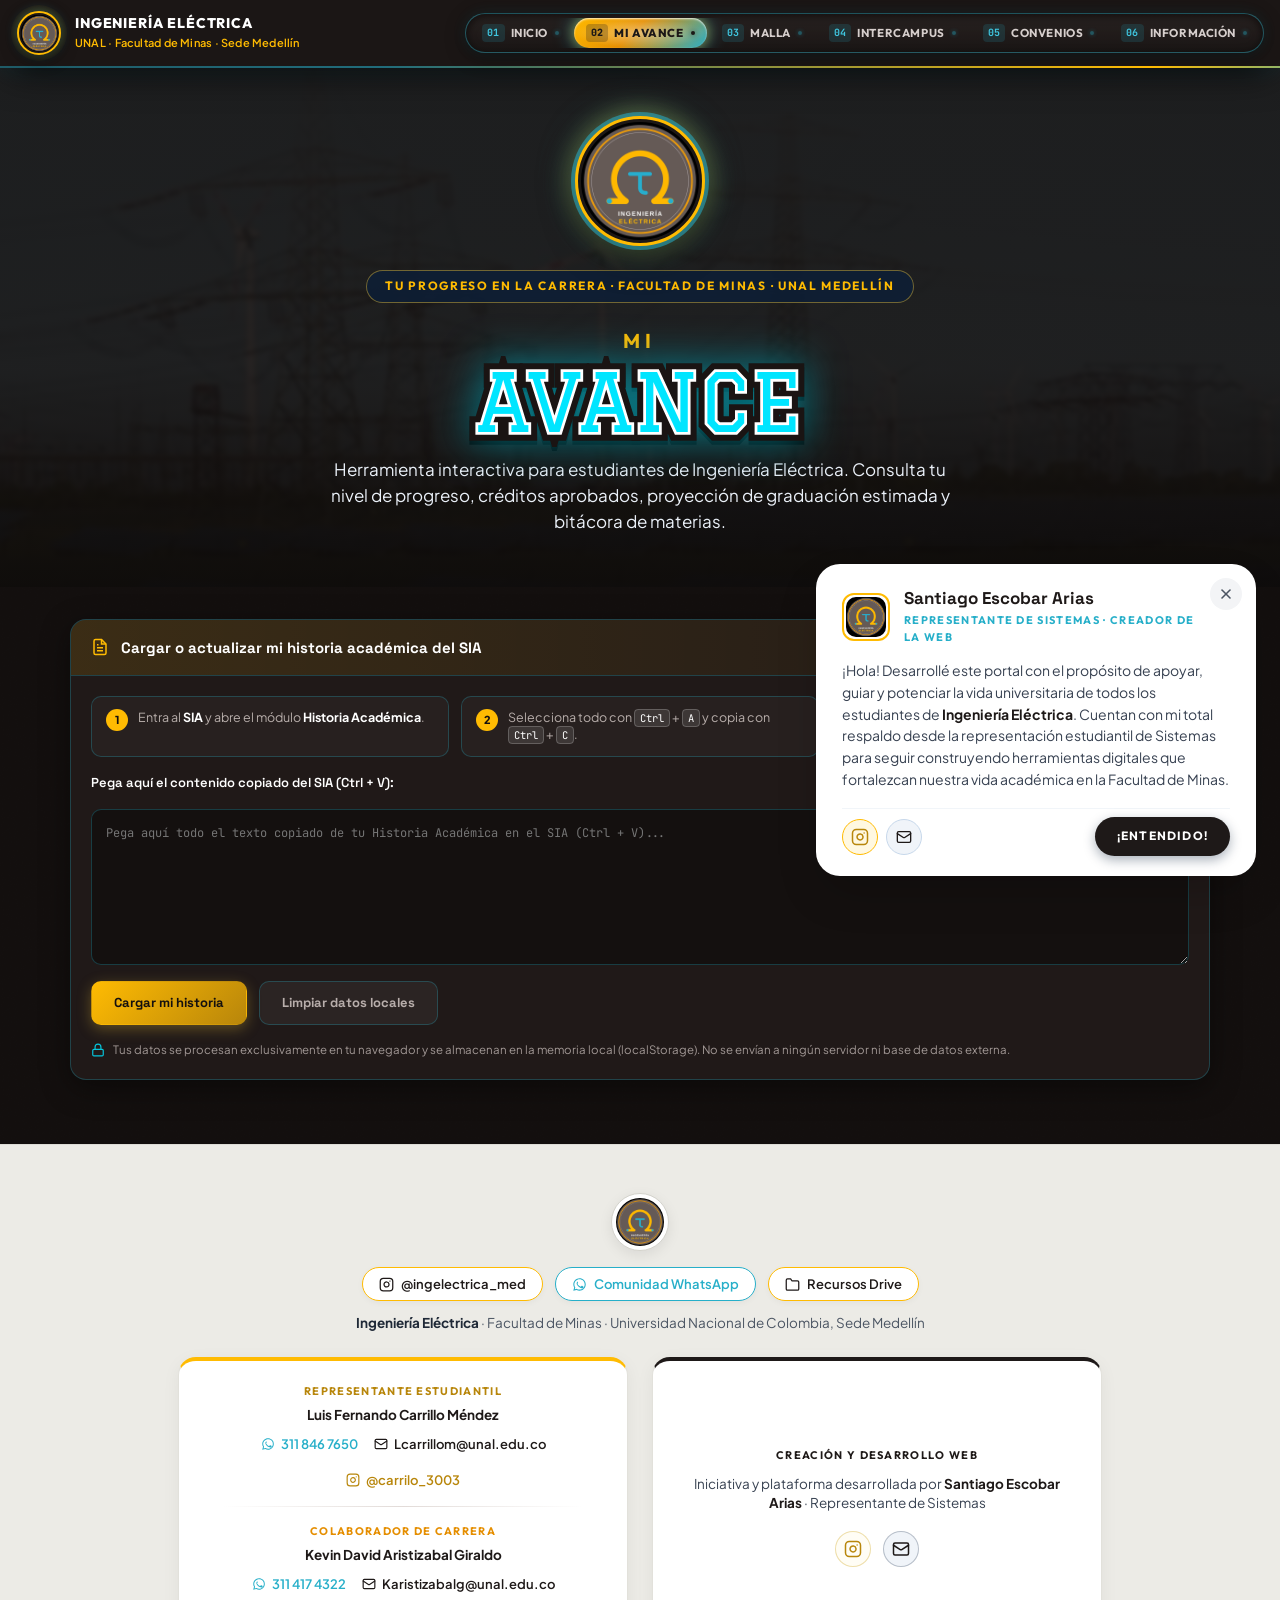
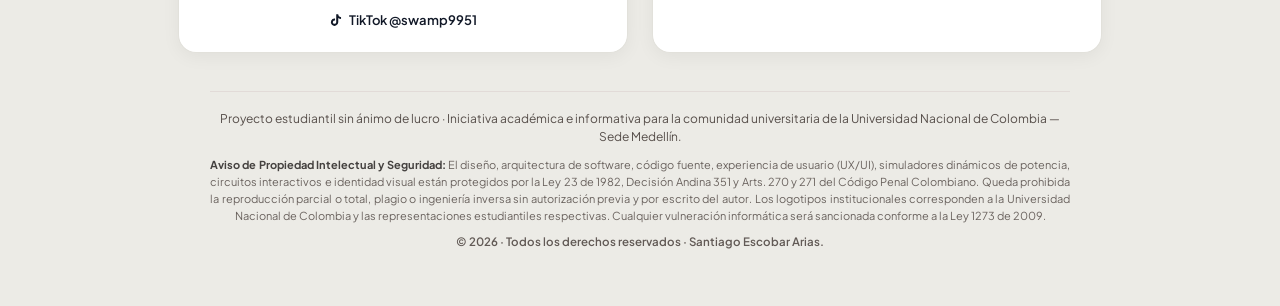
==== avance.html @ e837ea4d "alpha Ingenieria Electrica" ====
<!doctype html>
<!-- ==============================================================================
   PORTAL WEB OFICIAL · INGENIERÍA ELÉCTRICA · FACULTAD DE MINAS · UNAL MEDELLÍN
   Módulo Mi Avance: panel de progreso, proyección de graduación y bitácora académica.
   Plan 3535 · 170 créditos exigidos · Todos los derechos reservados © 2026.
   ============================================================================== -->
<html lang="es">
<head>
  <meta charset="utf-8">
  <meta name="viewport" content="width=device-width, initial-scale=1">
  <title>Mi Avance · Ingeniería Eléctrica UNAL Medellín</title>
  <meta name="description" content="Consulta tu nivel en la carrera de Ingeniería Eléctrica, tu proyección de graduación, créditos aprobados y materias cursadas a partir de tu historia académica del SIA.">
  <link rel="icon" type="image/png" href="img/favicon.png">
  <link rel="preconnect" href="https://fonts.googleapis.com">
  <link rel="preconnect" href="https://fonts.gstatic.com" crossorigin>
  <link rel="stylesheet" href="https://fonts.googleapis.com/css2?family=Graduate&family=Alfa+Slab+One&family=Space+Grotesk:wght@500;600;700&family=Outfit:wght@400;500;600;700;800;900&family=Plus+Jakarta+Sans:ital,wght@0,400;0,500;0,600;0,700;0,800;1,400;1,600&family=JetBrains+Mono:wght@500;700&display=swap">
  <link rel="stylesheet" href="css/base.css">
  <link rel="stylesheet" href="css/avance.css">
</head>
<body data-pagina="avance">

  <div id="barra"></div>

  <!-- PORTADA -->
  <section class="portada portada--corta foto foto--panoramica">
    <div class="contenedor portada__contenido">
      <div class="portada__logo-wrap">
        <img class="portada__logo" src="img/logo-electrica.png" alt="Logo de Ingeniería Eléctrica · Facultad de Minas" width="115" height="115">
      </div>
      <p class="portada__lugar">Tu progreso en la carrera · Facultad de Minas · UNAL Medellín</p>
      <h1 class="portada__titulo">
        <span class="portada__antetitulo">Mi</span>
        <span class="letras-varsity" data-texto="Avance">Avance</span>
      </h1>
      <p class="portada__texto">Herramienta interactiva para estudiantes de Ingeniería Eléctrica. Consulta tu nivel de progreso, créditos aprobados, proyección de graduación estimada y bitácora de materias.</p>
    </div>
  </section>

  <main>
    <section class="seccion avance" aria-label="Mi avance en la carrera">
      <div class="contenedor avance__contenedor">

        <!-- ENTRADA: CARGAR / ACTUALIZAR HISTORIA ACADÉMICA -->
        <details class="entrada" id="entrada" open>
          <summary class="entrada__resumen">
            <span class="entrada__resumen-icono" aria-hidden="true">
              <svg viewBox="0 0 24 24" fill="none" stroke="currentColor" stroke-width="2" width="18" height="18"><path d="M14 2H6a2 2 0 0 0-2 2v16a2 2 0 0 0 2 2h12a2 2 0 0 0 2-2V8z"/><polyline points="14 2 14 8 20 8"/><line x1="16" y1="13" x2="8" y2="13"/><line x1="16" y1="17" x2="8" y2="17"/><polyline points="10 9 9 9 8 9"/></svg>
            </span>
            <span class="entrada__resumen-texto">Cargar o actualizar mi historia académica del SIA</span>
            <span class="entrada__resumen-flecha" aria-hidden="true">▼</span>
          </summary>
          <div class="entrada__cuerpo">
            <ol class="entrada__pasos">
              <li><b>1</b><span>Entra al <strong>SIA</strong> y abre el módulo <strong>Historia Académica</strong>.</span></li>
              <li><b>2</b><span>Selecciona todo con <kbd>Ctrl</kbd> + <kbd>A</kbd> y copia con <kbd>Ctrl</kbd> + <kbd>C</kbd>.</span></li>
              <li><b>3</b><span>Pega aquí abajo y dale <strong>Cargar mi historia</strong>.</span></li>
            </ol>
            <label class="entrada__etiqueta" for="historia-texto">Pega aquí el contenido copiado del SIA (Ctrl + V):</label>
            <textarea id="historia-texto" class="entrada__texto" rows="7" spellcheck="false" placeholder="Pega aquí todo el texto copiado de tu Historia Académica en el SIA (Ctrl + V)..."></textarea>
            <p class="entrada__error" id="entrada-error" role="alert" hidden></p>
            <div class="entrada__acciones">
              <button type="button" class="boton-juego" id="btn-guardar">Cargar mi historia</button>
              <button type="button" class="boton-juego boton-juego--suave" id="btn-borrar">Limpiar datos locales</button>
            </div>
            <p class="entrada__privacidad">
              <svg viewBox="0 0 24 24" fill="none" stroke="currentColor" stroke-width="2" width="14" height="14" aria-hidden="true"><rect width="18" height="11" x="3" y="11" rx="2" ry="2"/><path d="M7 11V7a5 5 0 0 1 10 0v4"/></svg>
              <span>Tus datos se procesan exclusivamente en tu navegador y se almacenan en la memoria local (localStorage). No se envían a ningún servidor ni base de datos externa.</span>
            </p>
          </div>
        </details>

        <!-- PANTALLA DE JUEGO / AVANCE -->
        <div id="avance-juego" hidden></div>

      </div>
    </section>
  </main>

  <div id="pie"></div>

  <!-- SCRIPTS -->
  <script src="js/comun.js"></script>
  <script src="js/avance-lector.js"></script>
  <script src="js/avance.js"></script>
</body>
</html>
---- css/base.css ----
/**
 * PLATAFORMA DIGITAL · INGENIERÍA DE PETRÓLEOS (UNAL MEDELLÍN)
 * Diseño y Estilos por: Santiago Escobar Arias · Representante de Sistemas
 * © 2026 Santiago Escobar Arias. Todos los derechos reservados.
 * Obra protegida por la Ley 23 de 1982 y Decisión 351 (CAN).
 */
/* =========================================================
   INGENIERÍA DE PETRÓLEOS · UNAL MEDELLÍN — ESTILOS COMUNES
   Los usan todas las páginas (módulos).
   1. Variables y base
   2. Fondos con fotos
   3. Barra superior y navegación
   4. Portada
   5. Títulos de sección y mensajes
   6. Pie (Diseño con dos tarjetas oficiales)
   7. Mensaje flotante de bienvenida (Diseño modal oficial)
   ========================================================= */


/* ---------- 1. Variables y base ---------- */

:root {
  /* Paleta Oficial Ingeniería Eléctrica */
  --ambar-electrico: #E58E00;       /* Primario: Ámbar de arco y potencia */
  --volt-amarillo: #FFBB02;         /* Volt / Oro Eléctrico: Acento luminoso de alta energía */
  --cian-electrico: #27AFC9;        /* Azul / Cian de Plasma Voltaico y circuitos */
  --cian-brillante: #40C7E0;        /* Resplandor de descarga */
  --gris-metalico: #B0A6A5;         /* Neutro metálico / Conductor */
  --marron-grafito: #6D5C55;        /* Secundario: Grafito / Transformador / Bobinado */
  --oscuro-profundo: #1E1918;       /* Fondo oscuro de alto contraste */
  --oscuro-panel: #2A2322;          /* Paneles y tarjetas oscuras */
  --verde-minas: #006633;           /* Institucional: Verde oficial Facultad de Minas */
  --papel: #FAF7F6;                 /* Fondo claro moderno */
  --tinta: #1C1817;                 /* Texto principal */
  --tinta-suave: #4A413D;
  --gris: #786C67;
  --linea: #E2DBD8;

  /* Aliases para compatibilidad total con módulos existentes */
  --azul-petroleo: var(--oscuro-profundo);
  --dorado-ambar: var(--volt-amarillo);
  --dorado-suave: #FFF7DF;
  --negro-crudo: var(--oscuro-profundo);
  --gris-arena: var(--papel);
  --azul-acero: var(--cian-electrico);
  --azul-marino: #181413;
  --verde-bosque: #006633;
  --turquesa: var(--cian-electrico);
  --lima-vibrante: var(--volt-amarillo);
  --lima-suave: #FFF7DF;

  --color-primario: var(--ambar-electrico);
  --color-acento: var(--volt-amarillo);
  --color-secundario: var(--cian-electrico);
  --color-institucional: var(--verde-minas);

  --azul: var(--cian-electrico);
  --azul-oscuro: var(--oscuro-profundo);
  --azul-brillante: var(--cian-electrico);

  /* Colores de los componentes de la malla */
  --fundamentacion: #27AFC9;        /* Cian Eléctrico / Ciencias Básicas */
  --disciplinar: #E58E00;           /* Ámbar de Potencia / Profesional Disciplinar */
  --libre: #FFBB02;                 /* Volt Amarillo / Libre Elección */

  /* Tipografías modernas para Ingeniería Eléctrica */
  --letra-titulo: 'Space Grotesk', 'Outfit', -apple-system, BlinkMacSystemFont, "Segoe UI", Roboto, sans-serif;
  --letra-universidad: 'Outfit', 'Plus Jakarta Sans', -apple-system, BlinkMacSystemFont, "Segoe UI", Roboto, sans-serif;
  --letra-texto: 'Plus Jakarta Sans', -apple-system, BlinkMacSystemFont, "Segoe UI", Roboto, sans-serif;
  --letra-codigo: 'JetBrains Mono', monospace;
  --letra-estrecha: 'Plus Jakarta Sans', -apple-system, BlinkMacSystemFont, "Segoe UI", Roboto, sans-serif;
}

*, *::before, *::after { box-sizing: border-box; }
[hidden] { display: none !important; }

html {
  scroll-behavior: smooth;
  overflow-x: hidden;
  max-width: 100vw;
}

body {
  margin: 0;
  font-family: var(--letra-texto);
  line-height: 1.55;
  color: var(--tinta);
  background: url(../img/textura.svg), var(--papel);
  overflow-x: hidden;
  max-width: 100vw;
  width: 100%;
}

h1, h2, h3, h4, p { margin: 0; }
svg { display: block; }
button { font: inherit; color: inherit; cursor: pointer; }
a { color: var(--azul-brillante); }

.contenedor {
  width: min(1180px, 100% - 32px);
  margin-inline: auto;
}

.solo-lectores {
  position: absolute;
  width: 1px; height: 1px;
  overflow: hidden;
  clip-path: inset(50%);
  white-space: nowrap;
}

@keyframes aparecer {
  from { opacity: 0; transform: translateY(8px); }
  to { opacity: 1; transform: none; }
}


/* ---------- 2. Fondos con fotos de la Facultad de Minas / Entorno Energético ---------- */

.foto {
  position: relative;
  isolation: isolate;
  overflow: hidden;
  background-color: var(--azul-petroleo);
}
.foto::before,
.foto::after {
  content: '';
  position: absolute;
  z-index: -1;
}
.foto::before {
  inset: -14px;
  background-size: cover;
  background-position: center;
  filter: blur(2px);
}
.foto::after {
  inset: 0;
  background: linear-gradient(180deg, rgba(28, 24, 23, 0.96) 0%, rgba(20, 16, 15, 0.92) 58%, rgba(14, 11, 10, 0.98) 100%);
}
.foto--entrada::before { background-image: url(../img/campus-entrada.jpg); }
.foto--panoramica::before,
.foto--edificio::before { background-image: url(../img/campus-edificio.jpg); }


/* ---------- 3. Barra superior y navegación ---------- */

.barra {
  position: sticky;
  top: 0;
  z-index: 100;
  background: rgba(28, 24, 23, 0.94);
  backdrop-filter: blur(20px);
  -webkit-backdrop-filter: blur(20px);
  border-bottom: 2px solid rgba(39, 175, 201, 0.45);
  box-shadow: 0 12px 36px -10px rgba(0, 0, 0, 0.85), 0 0 25px rgba(39, 175, 201, 0.15);
  transition: background .2s ease, box-shadow .2s ease;
  overflow-x: clip;
}

/* Línea de busbar conductor / arco voltaico superior */
.barra::after {
  content: '';
  position: absolute;
  bottom: -2px;
  left: 0;
  right: 0;
  height: 2px;
  background: linear-gradient(90deg, 
    transparent 0%, 
    rgba(39, 175, 201, 0.2) 15%, 
    #FFBB02 45%, 
    #27AFC9 55%, 
    rgba(229, 142, 0, 0.3) 85%, 
    transparent 100%);
  background-size: 200% 100%;
  animation: pulsoCorrienteBarra 5s linear infinite;
  pointer-events: none;
}

@keyframes pulsoCorrienteBarra {
  0% { background-position: 100% 0; }
  100% { background-position: -100% 0; }
}

.barra__contenido {
  display: flex;
  align-items: center;
  justify-content: space-between;
  gap: 16px;
  min-height: 66px;
  max-width: 1320px;
  width: min(1320px, 100% - 32px);
  margin: 0 auto;
}

.barra__marca {
  display: flex;
  align-items: center;
  gap: 13px;
  color: #fff;
  text-decoration: none;
  transition: transform .2s ease;
}

.barra__marca:hover {
  transform: translateY(-1px);
}

.barra__escudo {
  width: 46px;
  height: 46px;
  flex: none;
  display: flex;
  align-items: center;
  justify-content: center;
  position: relative;
}

.barra__escudo-halo {
  position: absolute;
  inset: -5px;
  border-radius: 50%;
  background: radial-gradient(circle, rgba(39, 175, 201, 0.6) 0%, rgba(255, 187, 2, 0.3) 50%, transparent 75%);
  opacity: 0.65;
  animation: haloInduccion 3s ease-in-out infinite alternate;
  pointer-events: none;
}

@keyframes haloInduccion {
  0% { transform: scale(0.92) rotate(0deg); opacity: 0.4; }
  100% { transform: scale(1.15) rotate(180deg); opacity: 0.85; filter: drop-shadow(0 0 8px rgba(39, 175, 201, 0.8)); }
}

.barra__escudo-img {
  width: 44px;
  height: 44px;
  border-radius: 50%;
  object-fit: cover;
  padding: 1.5px;
  border: 2px solid var(--volt-amarillo);
  background: #1C1817;
  display: block;
  box-shadow: 0 4px 16px rgba(0, 0, 0, 0.6), 0 0 12px rgba(39, 175, 201, 0.4);
  position: relative;
  z-index: 1;
}

.barra__texto {
  display: flex;
  flex-direction: column;
}

.barra__carrera-nombre {
  font-family: var(--letra-universidad);
  font-size: 14px;
  font-weight: 800;
  line-height: 1.15;
  letter-spacing: .06em;
  text-transform: uppercase;
  color: #ffffff;
}

.barra__carrera-facultad {
  font-family: var(--letra-texto);
  font-size: 11px;
  letter-spacing: .02em;
  color: var(--volt-amarillo);
  font-weight: 600;
  margin-top: 2px;
}

/* =========================================================
   RIEL DE NAVEGACIÓN: CIRCUITO CON ARCO DE PLASMA (INNOVADOR)
   ========================================================= */

.nav-circuito,
.nav-manifold {
  position: relative;
  display: inline-flex;
  align-items: center;
  background: linear-gradient(180deg, rgba(42, 35, 34, 0.88) 0%, rgba(26, 22, 21, 0.95) 100%);
  border: 1.5px solid rgba(39, 175, 201, 0.4);
  border-radius: 999px;
  padding: 4px;
  box-shadow: inset 0 2px 8px rgba(0, 0, 0, 0.6), 0 4px 20px rgba(0, 0, 0, 0.4), 0 0 14px rgba(39, 175, 201, 0.12);
  isolation: isolate;
}

/* Pista interna conductora con trazos PCB */
.nav-circuito__pista,
.nav-manifold__tuberia {
  position: absolute;
  inset: 4px;
  border-radius: 999px;
  pointer-events: none;
  overflow: hidden;
  z-index: 1;
}

/* Lienzo dinámico de rayo de plasma viajero entre pestañas */
.nav-circuito__rayo-canvas {
  position: absolute;
  inset: 0;
  width: 100%;
  height: 100%;
  border-radius: 999px;
  pointer-events: none;
  z-index: 4;
}

/* Slider de Arco Voltaico / Descarga de Plasma */
.nav-circuito__slider,
.nav-manifold__crudo-slider {
  position: absolute;
  top: 0;
  bottom: 0;
  left: 0;
  width: 0;
  border-radius: 999px;
  background: linear-gradient(135deg, #FFBB02 0%, #E58E00 45%, #27AFC9 100%);
  box-shadow: 0 0 20px rgba(39, 175, 201, 0.75), 0 0 12px rgba(255, 187, 2, 0.6), inset 0 1px 2px rgba(255, 255, 255, 0.8);
  pointer-events: none;
  transform-origin: center;
  will-change: left, width, transform;
}

/* Efecto de arco voltaico de alta descarga al viajar entre nodos */
.nav-circuito__slider.is-descargando,
.nav-manifold__crudo-slider.is-fluyendo {
  background: linear-gradient(90deg, 
    #27AFC9 0%, 
    #40C7E0 25%, 
    #FFFFFF 50%, 
    #FFBB02 75%, 
    #E58E00 100%);
  background-size: 200% 100%;
  animation: descargaElectrica .35s linear infinite;
  box-shadow: 0 0 28px rgba(39, 175, 201, 0.95), 0 0 18px rgba(255, 187, 2, 0.9), inset 0 0 8px rgba(255, 255, 255, 1);
}

@keyframes descargaElectrica {
  0% { background-position: 100% 0; }
  100% { background-position: -100% 0; }
}

.circuito-slider__arco,
.crudo-slider__onda {
  position: absolute;
  inset: 0;
  border-radius: 999px;
  background: radial-gradient(ellipse at 50% 50%, rgba(255, 255, 255, 0.5) 0%, transparent 70%);
  opacity: 0.8;
}

.circuito-slider__spark,
.crudo-slider__gota {
  position: absolute;
  right: -3px;
  top: 50%;
  transform: translateY(-50%);
  width: 7px;
  height: 7px;
  border-radius: 50%;
  background: #FFFFFF;
  box-shadow: 0 0 10px #40C7E0, 0 0 16px #FFBB02;
  opacity: 0;
  transition: opacity .2s;
}

.nav-circuito__slider.is-descargando .circuito-slider__spark,
.nav-manifold__crudo-slider.is-fluyendo .crudo-slider__gota {
  opacity: 1;
}

/* Nodos terminales del circuito */
.nav-circuito__nodos,
.nav-manifold__estaciones {
  position: relative;
  z-index: 2;
  display: flex;
  align-items: center;
  gap: 3px;
}

.nav-nodo,
.nav-estacion {
  position: relative;
  display: inline-flex;
  align-items: center;
  gap: 6px;
  padding: 6px 12px;
  border-radius: 999px;
  text-decoration: none;
  font-family: var(--letra-universidad);
  font-size: 11.5px;
  font-weight: 700;
  letter-spacing: .05em;
  text-transform: uppercase;
  color: #D6CECC;
  background: transparent;
  border: none;
  white-space: nowrap;
  cursor: pointer;
  transition: color .2s ease, text-shadow .2s ease;
  user-select: none;
}

.nav-nodo__tag,
.nav-estacion__cod {
  font-family: var(--letra-codigo);
  font-size: 10px;
  font-weight: 700;
  color: var(--cian-brillante);
  background: rgba(39, 175, 201, 0.16);
  padding: 1px 5px;
  border-radius: 4px;
  letter-spacing: .02em;
  transition: all .2s ease;
}

.nav-nodo__pin {
  width: 4px;
  height: 4px;
  border-radius: 50%;
  background: rgba(39, 175, 201, 0.4);
  box-shadow: 0 0 4px rgba(39, 175, 201, 0.4);
  margin-left: 1px;
  transition: all .2s ease;
}

.nav-nodo:hover,
.nav-estacion:hover {
  color: #FFFFFF;
  text-shadow: 0 0 10px rgba(39, 175, 201, 0.5);
}

.nav-nodo:hover .nav-nodo__tag,
.nav-estacion:hover .nav-estacion__cod {
  background: rgba(255, 187, 2, 0.25);
  color: var(--volt-amarillo);
}

.nav-nodo:hover .nav-nodo__pin {
  background: var(--volt-amarillo);
  box-shadow: 0 0 8px var(--volt-amarillo);
  transform: scale(1.3);
}

/* Nodo activo: iluminado por el plasma */
.nav-nodo.is-activa,
.nav-estacion.is-activa {
  color: #1C1817 !important;
  font-weight: 800;
  text-shadow: none;
}

.nav-nodo.is-activa .nav-nodo__tag,
.nav-estacion.is-activa .nav-estacion__cod {
  color: #1C1817 !important;
  background: rgba(28, 24, 23, 0.25);
  font-weight: 800;
}

.nav-nodo.is-activa .nav-nodo__pin {
  background: #1C1817;
  box-shadow: 0 0 6px #1C1817;
}

.nav-nodo:focus-visible,
.nav-estacion:focus-visible {
  outline: 2px solid var(--volt-amarillo);
  outline-offset: 2px;
}

/* Botón menú móvil (disyuntor) */
.barra__boton-menu {
  display: none;
  align-items: center;
  gap: 8px;
  padding: 8px 14px;
  border-radius: 999px;
  border: 1.5px solid rgba(39, 175, 201, 0.5);
  background: rgba(255, 255, 255, 0.08);
  color: #fff;
  font-family: var(--letra-universidad);
  font-size: 12px;
  letter-spacing: .1em;
  text-transform: uppercase;
  font-weight: 600;
  transition: background .15s, border-color .15s, color .15s, transform .1s;
}
.barra__boton-menu:hover {
  background: rgba(255, 255, 255, 0.2);
  border-color: #fff;
}
.barra__boton-menu:active {
  transform: scale(0.97);
}
.barra__boton-menu:focus-visible {
  outline: 3px solid var(--dorado-ambar);
  outline-offset: 2px;
}
.barra__icono {
  width: 18px;
  height: 18px;
  display: flex;
  align-items: center;
  justify-content: center;
}
.barra__icono svg {
  width: 18px;
  height: 18px;
}
.barra__icono--cerrar {
  display: none;
}

/* Estado abierto en la barra */
.barra.is-menu-abierto .barra__boton-menu {
  background: #fff;
  color: var(--azul-petroleo);
  border-color: var(--dorado-ambar);
}
.barra.is-menu-abierto .barra__icono--abrir {
  display: none;
}
.barra.is-menu-abierto .barra__icono--cerrar {
  display: flex;
}


/* ---------- 4. Portada ---------- */

.portada__contenido {
  display: flex;
  flex-direction: column;
  align-items: center;
  text-align: center;
  padding: 72px 0 80px;
}
.portada--corta .portada__contenido { padding: 48px 0 52px; }

.portada__lugar {
  display: inline-flex;
  align-items: center;
  gap: 8px;
  padding: 6px 18px;
  border-radius: 999px;
  background: rgba(11, 31, 58, 0.75);
  border: 1.5px solid rgba(212, 175, 55, 0.5);
  color: var(--dorado-ambar);
  font-family: var(--letra-universidad);
  font-size: 12px;
  font-weight: 700;
  letter-spacing: .14em;
  text-transform: uppercase;
  margin-bottom: 16px;
  backdrop-filter: blur(8px);
}
.portada__titulo { margin-top: 6px; }
.portada__antetitulo {
  display: block;
  font-family: var(--letra-universidad);
  font-size: clamp(14px, 2.2vw, 20px);
  letter-spacing: .25em;
  text-transform: uppercase;
  color: var(--dorado-ambar);
  font-weight: 700;
  margin-bottom: 6px;
}

/* Tipografía de portada estilo universitario (Varsity Collegiate 3D) */
.letras-varsity {
  position: relative;
  display: inline-block;
  isolation: isolate;
  font-family: 'Graduate', Georgia, serif;
  font-weight: 400;
  font-size: clamp(38px, 9vw, 98px);
  line-height: 1;
  letter-spacing: .02em;
  text-transform: uppercase;
  color: var(--cian-electrico);
  -webkit-text-stroke: .07em #ffffff;
  paint-order: stroke fill;
}
.portada--corta .letras-varsity { font-size: clamp(32px, 7vw, 80px); }
.letras-varsity--sub {
  display: block;
  margin-top: 8px;
  font-size: clamp(34px, 8.5vw, 92px);
  letter-spacing: .02em;
  color: var(--volt-amarillo);
  -webkit-text-stroke: .07em #ffffff;
}
.letras-varsity::before {
  content: attr(data-texto);
  position: absolute;
  inset: 0;
  z-index: -1;
  -webkit-text-stroke: .22em #1A1413;
  paint-order: stroke fill;
  filter: drop-shadow(0 0 20px rgba(0, 229, 255, 0.5)) drop-shadow(0 .06em 0 rgba(0, 0, 0, .8));
}

.portada__logo-wrap {
  position: relative;
  display: inline-flex;
  align-items: center;
  justify-content: center;
  margin-bottom: 24px;
}
.portada__logo-wrap::before {
  content: '';
  position: absolute;
  inset: -12px;
  border-radius: 50%;
  background: radial-gradient(circle, rgba(39, 175, 201, 0.75) 0%, rgba(255, 187, 2, 0.4) 50%, transparent 75%);
  animation: haloEnergiaLogo 3s ease-in-out infinite alternate;
  filter: blur(10px);
  pointer-events: none;
  z-index: 0;
}
.portada__logo {
  position: relative;
  z-index: 1;
  width: 130px;
  height: 130px;
  border-radius: 50% !important;
  object-fit: cover;
  padding: 3px;
  border: 3.5px solid var(--volt-amarillo);
  background: #1C1817;
  box-shadow: 0 0 0 4px rgba(39, 175, 201, 0.55), 0 12px 32px rgba(0, 0, 0, 0.5), 0 0 35px rgba(39, 175, 201, 0.5);
  display: block;
  margin: 0 auto;
  transition: transform .25s ease, box-shadow .25s ease;
}
.portada__logo:hover {
  transform: scale(1.06);
  box-shadow: 0 0 0 5px var(--volt-amarillo), 0 16px 40px rgba(0, 0, 0, 0.65), 0 0 45px rgba(255, 187, 2, 0.85);
}
@keyframes haloEnergiaLogo {
  0% { transform: scale(0.92); opacity: 0.55; filter: blur(8px); }
  100% { transform: scale(1.18); opacity: 1; filter: blur(14px); }
}

.portada__subtitulo {
  margin-top: 14px;
  font-family: var(--letra-titulo);
  font-size: clamp(24px, 4.2vw, 44px);
  letter-spacing: .02em;
  text-transform: uppercase;
  font-weight: 700;
  color: #fff;
}
.portada__texto {
  max-width: 620px;
  margin-top: 14px;
  font-size: 17px;
  color: #eaf0f8;
}

.portada__cifras {
  display: flex;
  flex-wrap: wrap;
  justify-content: center;
  margin: 36px 0 0;
  padding: 4px;
  list-style: none;
  border: 1.5px solid rgba(255, 187, 2, 0.4);
  border-radius: 20px;
  background: rgba(30, 24, 23, 0.9);
  backdrop-filter: blur(12px);
  box-shadow: 0 14px 34px -10px rgba(0,0,0,0.65), 0 0 20px rgba(39, 175, 201, 0.12);
}
.portada__cifras li {
  display: flex;
  flex-direction: column;
  align-items: center;
  justify-content: center;
  min-width: 130px;
  padding: 12px 24px;
  font-family: var(--letra-titulo);
  font-weight: 700;
  font-size: 26px;
  line-height: 1.1;
  letter-spacing: .02em;
  text-transform: uppercase;
  color: var(--dorado-ambar);
}
.portada__cifras li + li { border-left: 1px solid rgba(255, 255, 255, .25); }
.portada__cifras small {
  margin-top: 3px;
  font-family: var(--letra-texto);
  font-weight: 600;
  font-size: 12px;
  letter-spacing: .02em;
  text-transform: none;
  color: #FBF4D8;
}

.portada__boton {
  display: inline-flex;
  align-items: center;
  gap: 12px;
  height: 54px;
  margin-top: 28px;
  padding: 0 28px;
  border-radius: 999px;
  background: var(--dorado-ambar);
  color: var(--negro-crudo);
  font-family: var(--letra-universidad);
  font-weight: 700;
  font-size: 14.5px;
  letter-spacing: .08em;
  text-transform: uppercase;
  text-decoration: none;
  box-shadow: 0 8px 24px -4px rgba(212, 175, 55, .5), 0 0 0 3px rgba(11, 31, 58, 0.4);
  transition: transform .15s, background .15s, box-shadow .15s;
}
.portada__boton:hover {
  transform: translateY(-2px);
  background: #f7e8a4;
  box-shadow: 0 12px 28px -4px rgba(212, 175, 55, .65), 0 0 0 3px var(--dorado-ambar);
}
.portada__boton svg { width: 18px; height: 18px; color: var(--negro-crudo); }

.portada__acciones {
  display: flex;
  flex-wrap: wrap;
  align-items: center;
  justify-content: center;
  gap: 16px;
  margin-top: 28px;
}
.portada__acciones .portada__boton {
  margin-top: 0;
}
.portada__boton--secundario {
  background: rgba(11, 31, 58, .85);
  color: #fff;
  border: 1.5px solid rgba(212, 175, 55, .5);
  box-shadow: 0 10px 24px -10px rgba(0, 0, 0, .5);
}
.portada__boton--secundario:hover {
  background: var(--azul-petroleo);
  border-color: var(--dorado-ambar);
  color: #fff;
  box-shadow: 0 12px 26px -8px rgba(212, 175, 55, .4);
}
.portada__boton--secundario svg {
  color: var(--dorado-ambar);
}


/* ---------- 5. Títulos de sección y mensajes ---------- */

.seccion { padding: 72px 0; }

.seccion-titulo {
  max-width: 680px;
  margin: 0 auto 40px;
  text-align: center;
}
.seccion-titulo__antetitulo {
  font-family: var(--letra-universidad);
  font-size: 12.5px;
  font-weight: 700;
  letter-spacing: .2em;
  text-transform: uppercase;
  color: var(--dorado-ambar);
}
.seccion-titulo h2 {
  margin-top: 6px;
  font-family: var(--letra-titulo);
  font-weight: 700;
  font-size: clamp(30px, 4.5vw, 44px);
  line-height: 1.15;
  color: var(--azul-petroleo);
  -webkit-text-stroke: 0;
  filter: none;
}
.seccion-titulo__intro { margin-top: 12px; font-size: 16.5px; color: var(--tinta-suave); }

.aviso {
  max-width: 560px;
  margin: 40px auto;
  padding: 22px 24px;
  border: 2px dashed var(--dorado-ambar);
  border-radius: 18px;
  background: #fff;
  text-align: center;
  color: var(--tinta-suave);
}
.aviso strong { color: var(--azul-petroleo); }
.aviso code {
  padding: 2px 6px;
  border-radius: 6px;
  background: #eef3f9;
  font-size: 14px;
}

.cargando {
  padding: 48px 0;
  text-align: center;
  font-family: var(--letra-universidad);
  letter-spacing: .2em;
  text-transform: uppercase;
  font-size: 13px;
  color: var(--gris);
}


/* ---------- 6. Pie de Página (Idéntico al diseño con 2 tarjetas) ---------- */

.pie {
  background: #ecebe6;
  border-top: 1px solid #dddcd6;
  padding: 48px 16px 56px;
  display: flex;
  flex-direction: column;
  align-items: center;
  gap: 24px;
}

.pie__marca-central {
  display: flex;
  flex-direction: column;
  align-items: center;
  text-align: center;
  gap: 12px;
  max-width: 680px;
  margin: 0 auto;
}

.pie__escudo {
  width: 58px;
  height: 58px;
  display: flex;
  align-items: center;
  justify-content: center;
  margin-bottom: 2px;
}

.pie__escudo-img {
  width: 58px;
  height: 58px;
  border-radius: 50%;
  object-fit: contain;
  background: #ffffff;
  padding: 4px;
  border: 1px solid #d4d3cc;
  box-shadow: 0 4px 14px rgba(0, 0, 0, 0.08);
  display: block;
}

.pie__pildoras-carrera {
  display: inline-flex;
  align-items: center;
  justify-content: center;
  gap: 12px;
  flex-wrap: wrap;
  margin-top: 2px;
}

.pie__pildora {
  display: inline-flex;
  align-items: center;
  gap: 7px;
  padding: 6px 16px;
  border-radius: 999px;
  background: #ffffff;
  border: 1px solid #dfded8;
  font-size: 13px;
  font-weight: 600;
  text-decoration: none;
  box-shadow: 0 2px 6px rgba(0, 0, 0, 0.04);
  transition: transform .15s, border-color .15s, box-shadow .15s;
}

.pie__pildora:hover {
  transform: translateY(-1px);
  box-shadow: 0 4px 12px rgba(0, 0, 0, 0.08);
}

.pie__pildora--ig {
  color: var(--azul-petroleo);
  border-color: var(--dorado-ambar);
}
.pie__pildora--ig:hover {
  background: rgba(212, 175, 55, 0.1);
  border-color: var(--azul-petroleo);
}

.pie__pildora--wpp {
  color: var(--verde-minas);
  border-color: var(--verde-minas);
}
.pie__pildora--wpp:hover {
  background: rgba(0, 102, 51, 0.08);
  border-color: var(--verde-minas);
}

.pie__pildora--drive {
  color: var(--azul-petroleo);
  border-color: var(--dorado-ambar);
}
.pie__pildora--drive:hover {
  background: rgba(212, 175, 55, 0.12);
  border-color: var(--azul-petroleo);
}

.pie__titulo-carrera {
  font-size: 13.5px;
  color: #4b5563;
  line-height: 1.5;
  margin: 0;
}

.pie__titulo-carrera strong {
  color: #1f2937;
  font-weight: 700;
}

/* Rejilla de dos tarjetas */
.pie__tarjetas-grid {
  display: grid;
  grid-template-columns: repeat(2, minmax(320px, 450px));
  justify-content: center;
  gap: 24px;
  width: min(940px, 100%);
  margin: 0 auto;
}

.pie__tarjeta {
  background: #ffffff;
  border-radius: 18px;
  padding: 22px 24px;
  box-shadow: 0 4px 18px rgba(0, 0, 0, 0.05);
  border: 1px solid #e2e1db;
  text-align: center;
  display: flex;
  flex-direction: column;
  align-items: center;
  justify-content: center;
  gap: 10px;
  position: relative;
  overflow: hidden;
}

.pie__tarjeta--representacion {
  border-top: 4px solid var(--dorado-ambar);
}

.pie__tarjeta--desarrollo {
  border-top: 4px solid var(--azul-petroleo);
}

.pie__tarjeta-sub {
  font-family: var(--letra-universidad);
  font-size: 11px;
  font-weight: 700;
  letter-spacing: .12em;
  text-transform: uppercase;
}

.pie__tarjeta--representacion .pie__tarjeta-sub {
  color: #B8860B;
}

.pie__tarjeta--desarrollo .pie__tarjeta-sub {
  color: var(--azul-petroleo);
}

.pie__tarjeta-nombre {
  font-size: 13.5px;
  line-height: 1.45;
  color: #374151;
  margin: 0;
}

.pie__tarjeta-nombre strong {
  color: var(--azul-petroleo);
  font-weight: 700;
}

.pie__tarjeta-enlaces {
  display: flex;
  align-items: center;
  justify-content: center;
  gap: 16px;
  flex-wrap: wrap;
  margin-top: 4px;
}

.pie__tarjeta-enlaces--segunda {
  margin-top: 0;
}

.pie__enlace-contacto {
  display: inline-flex;
  align-items: center;
  gap: 6px;
  font-size: 13px;
  text-decoration: none;
  font-weight: 600;
  transition: color .15s, transform .15s;
}

.pie__enlace-contacto:hover {
  transform: translateY(-1px);
}

.pie__enlace-contacto--wpp {
  color: var(--verde-minas);
}
.pie__enlace-contacto--wpp:hover {
  color: #0b8043;
}

.pie__enlace-contacto--correo {
  color: var(--azul-petroleo);
}
.pie__enlace-contacto--correo:hover {
  color: var(--dorado-ambar);
}

.pie__enlace-contacto--ig {
  color: #B8860B;
}
.pie__enlace-contacto--ig:hover {
  color: var(--azul-petroleo);
}

.pie__enlace-contacto--tiktok {
  color: #111827;
}
.pie__enlace-contacto--tiktok:hover {
  color: #EE1D52;
}

.pie__bloque-persona {
  display: flex;
  flex-direction: column;
  align-items: center;
  gap: 5px;
  width: 100%;
}

.pie__tarjeta-sub--colaborador {
  color: var(--ambar-electrico, #E58E00) !important;
}

.pie__tarjeta-divisor {
  width: 90%;
  height: 1px;
  background: linear-gradient(90deg, transparent, #E2DBD8, transparent);
  margin: 6px 0;
}

.pie__tarjeta-enlaces--iconos {
  gap: 12px;
  margin-top: 8px;
}

.pie__enlace-contacto--icono {
  width: 36px;
  height: 36px;
  border-radius: 50%;
  display: inline-flex;
  align-items: center;
  justify-content: center;
  background: #f8fafc;
  border: 1.5px solid #e2e8f0;
  transition: all .2s ease;
  padding: 0;
}

.pie__enlace-contacto--icono.pie__enlace-contacto--ig {
  color: #B8860B;
  border-color: rgba(212, 175, 55, 0.4);
  background: #fffdf5;
}

.pie__enlace-contacto--icono.pie__enlace-contacto--ig:hover {
  background: #B8860B;
  color: #ffffff;
  border-color: #B8860B;
  transform: translateY(-2px);
  box-shadow: 0 4px 12px rgba(184, 134, 11, 0.3);
}

.pie__enlace-contacto--icono.pie__enlace-contacto--correo {
  color: var(--azul-petroleo);
  border-color: rgba(11, 31, 58, 0.25);
  background: #f0f4f9;
}

.pie__enlace-contacto--icono.pie__enlace-contacto--correo:hover {
  background: var(--azul-petroleo);
  color: #ffffff;
  border-color: var(--azul-petroleo);
  transform: translateY(-2px);
  box-shadow: 0 4px 12px rgba(11, 31, 58, 0.3);
}


/* ---------- 7. Mensaje flotante de bienvenida (Diseño modal oficial) ---------- */

.toast-autor {
  position: fixed;
  bottom: 24px;
  right: 24px;
  z-index: 9999;
  max-width: 440px;
  width: calc(100% - 32px);
  pointer-events: none;
  opacity: 0;
  transform: translateY(24px) scale(0.96);
  transition: opacity .35s cubic-bezier(0.16, 1, 0.3, 1), transform .35s cubic-bezier(0.16, 1, 0.3, 1);
}

.toast-autor.is-visible {
  pointer-events: auto;
  opacity: 1;
  transform: translateY(0) scale(1);
}

.toast-autor.is-hiding {
  opacity: 0;
  transform: translateY(16px) scale(0.95);
}

.toast-autor__tarjeta {
  background: #ffffff;
  border-radius: 24px;
  padding: 24px 26px 20px;
  box-shadow: 0 20px 48px -10px rgba(0, 0, 0, 0.22), 0 0 0 1px rgba(0, 0, 0, 0.06);
  display: flex;
  flex-direction: column;
  gap: 14px;
  position: relative;
}

.toast-autor__cerrar {
  position: absolute;
  top: 14px;
  right: 14px;
  width: 32px;
  height: 32px;
  border-radius: 50%;
  background: #f3f4f6;
  border: none;
  color: #4b5563;
  display: grid;
  place-items: center;
  cursor: pointer;
  transition: background .15s, color .15s, transform .1s;
}

.toast-autor__cerrar:hover {
  background: #e5e7eb;
  color: #111827;
  transform: scale(1.05);
}

.toast-autor__cabecera {
  display: flex;
  align-items: center;
  gap: 14px;
  padding-right: 32px;
}

.toast-autor__avatar {
  width: 48px;
  height: 48px;
  border-radius: 12px;
  border: 2px solid var(--dorado-ambar);
  padding: 2px;
  background: #ffffff;
  flex-shrink: 0;
  overflow: hidden;
}

.toast-autor__avatar-img {
  width: 100%;
  height: 100%;
  object-fit: contain;
  border-radius: 10px;
  display: block;
}

.toast-autor__titulos {
  display: flex;
  flex-direction: column;
  gap: 2px;
}

.toast-autor__nombre {
  font-family: var(--letra-titulo);
  font-size: 17px;
  font-weight: 700;
  color: var(--azul-petroleo);
  line-height: 1.2;
}

.toast-autor__cargo {
  font-family: var(--letra-universidad);
  font-size: 11px;
  font-weight: 700;
  letter-spacing: .12em;
  text-transform: uppercase;
  color: var(--verde-minas);
  margin-top: 2px;
}

.toast-autor__mensaje {
  font-size: 14px;
  line-height: 1.55;
  color: #374151;
  margin: 0;
}

.toast-autor__mensaje strong {
  color: var(--azul-petroleo);
  font-weight: 700;
}

.toast-autor__pildoras {
  display: flex;
  flex-wrap: wrap;
  gap: 8px;
  margin-top: 2px;
}

.toast-autor__pildora {
  display: inline-flex;
  align-items: center;
  gap: 6px;
  border-radius: 999px;
  padding: 6px 14px;
  font-size: 12.5px;
  font-weight: 600;
  text-decoration: none;
  transition: transform .15s, box-shadow .15s;
}

.toast-autor__pildora:hover {
  transform: translateY(-1px);
}

.toast-autor__pildora--wpp {
  background: #ecfdf5;
  border: 1px solid #a7f3d0;
  color: var(--verde-minas);
}

.toast-autor__pildora--ig {
  background: #fff8e1;
  border: 1px solid var(--dorado-ambar);
  color: #B8860B;
}

.toast-autor__pildora--correo {
  background: #f0f4f9;
  border: 1px solid #c7d8eb;
  color: var(--azul-petroleo);
}

.toast-autor__acciones {
  display: flex;
  align-items: center;
  justify-content: space-between;
  gap: 12px;
  margin-top: 4px;
  padding-top: 8px;
  border-top: 1px solid #f1f5f9;
}

.toast-autor__iconos {
  display: flex;
  align-items: center;
  gap: 8px;
}

.toast-autor__icono {
  width: 36px;
  height: 36px;
  border-radius: 50%;
  display: inline-flex;
  align-items: center;
  justify-content: center;
  text-decoration: none;
  transition: all .2s ease;
}

.toast-autor__icono--ig {
  background: #fff8e1;
  border: 1.5px solid var(--dorado-ambar);
  color: #B8860B;
}

.toast-autor__icono--ig:hover {
  background: #B8860B;
  color: #ffffff;
  transform: translateY(-2px);
  box-shadow: 0 4px 12px rgba(184, 134, 11, 0.3);
}

.toast-autor__icono--correo {
  background: #f0f4f9;
  border: 1.5px solid #c7d8eb;
  color: var(--azul-petroleo);
}

.toast-autor__icono--correo:hover {
  background: var(--azul-petroleo);
  color: #ffffff;
  transform: translateY(-2px);
  box-shadow: 0 4px 12px rgba(11, 31, 58, 0.3);
}

.toast-autor__btn-ok {
  background: var(--azul-petroleo);
  color: #ffffff;
  border: none;
  border-radius: 999px;
  padding: 10px 22px;
  font-family: var(--letra-universidad);
  font-size: 12px;
  font-weight: 700;
  letter-spacing: .1em;
  text-transform: uppercase;
  cursor: pointer;
  width: fit-content;
  margin-top: 0;
  box-shadow: 0 4px 12px rgba(11, 31, 58, 0.35);
  transition: background .15s, transform .1s;
}

.toast-autor__btn-ok:hover {
  background: var(--dorado-ambar);
  color: var(--negro-crudo);
  transform: translateY(-1px);
}


/* ---------- Tablet y móvil ---------- */

@keyframes menuDesplegar {
  from {
    opacity: 0;
    transform: translateY(-8px);
  }
  to {
    opacity: 1;
    transform: translateY(0);
  }
}

@media (min-width: 1081px) and (max-width: 1260px) {
  .nav-circuito .nav-nodo,
  .nav-estacion {
    padding: 5px 9px;
    font-size: 11px;
    gap: 4px;
  }
}

@media (max-width: 1080px) {
  .barra__contenido {
    min-height: 58px;
    padding-block: 8px;
  }
  .barra__boton-menu {
    display: inline-flex;
    flex-shrink: 0;
  }
  .nav-circuito,
  .nav-manifold {
    display: none;
    position: absolute;
    top: 100%;
    left: 0;
    right: 0;
    background: rgba(26, 22, 21, 0.98);
    backdrop-filter: blur(20px);
    -webkit-backdrop-filter: blur(20px);
    border-radius: 0;
    border: none;
    border-bottom: 3.5px solid var(--volt-amarillo);
    box-shadow: 0 16px 36px -6px rgba(0, 0, 0, .85);
    padding: 16px;
    flex-direction: column;
    max-height: calc(100vh - 65px);
    overflow-y: auto;
  }
  .barra.is-menu-abierto .nav-circuito,
  .barra.is-menu-abierto .nav-manifold {
    display: flex;
    animation: menuDesplegar .2s ease-out;
  }
  .nav-circuito__pista,
  .nav-manifold__tuberia {
    display: none;
  }
  .nav-circuito__nodos,
  .nav-manifold__estaciones {
    flex-direction: column;
    width: 100%;
    gap: 8px;
  }
  .nav-nodo,
  .nav-estacion {
    width: 100%;
    justify-content: flex-start;
    padding: 12px 18px;
    border-radius: 12px;
    background: rgba(255, 255, 255, 0.05);
    border: 1px solid rgba(39, 175, 201, 0.25);
    color: #fff;
  }
  .nav-nodo.is-activa,
  .nav-estacion.is-activa {
    background: linear-gradient(90deg, var(--volt-amarillo) 0%, var(--ambar-electrico) 100%) !important;
    color: #1C1817 !important;
    border-color: #FFF3C4;
    font-weight: 800;
  }
}

@media (max-width: 720px) {
  .portada__contenido { padding: 48px 0 56px; }
  .portada__cifras li { min-width: 50%; }
  .portada__cifras li:nth-child(odd) { border-left: 0; }
  .portada__cifras li:nth-child(n + 3) { border-top: 1px solid rgba(255, 255, 255, .25); }
  .seccion { padding: 52px 0; }

  .pie__tarjetas-grid {
    grid-template-columns: 1fr;
  }
}

@media (max-width: 480px) {
  .toast-autor {
    bottom: 12px;
    right: 12px;
    left: 12px;
    width: auto;
    max-width: none;
  }
  .toast-autor__tarjeta {
    padding: 18px 18px 16px;
  }
  .toast-autor__acciones {
    flex-direction: column-reverse;
    gap: 12px;
  }
  .toast-autor__iconos {
    justify-content: center;
    width: 100%;
  }
  .toast-autor__btn-ok {
    text-align: center;
    width: 100%;
  }
  .barra__escudo,
  .barra__escudo-img {
    width: 38px;
    height: 38px;
  }
  .barra__texto {
    font-size: 12px;
    letter-spacing: .04em;
  }
  .barra__texto small {
    font-size: 10.5px;
  }
  .barra__boton-menu {
    padding: 7px 11px;
    font-size: 11px;
  }
}

/* ---------- Pie legal y derechos de autor ---------- */


/* ---------- Aviso Legal y Propiedad Intelectual ---------- */
.pie__legal {
  display: flex;
  flex-direction: column;
  align-items: center;
  gap: 10px;
  max-width: 860px;
  margin: 14px auto 0;
  padding-top: 18px;
  border-top: 1px solid var(--linea, rgba(0, 0, 0, 0.12));
  text-align: center;
}

.pie__legal-texto {
  font-family: var(--letra-texto, sans-serif);
  font-size: 12px;
  color: var(--tinta-suave, #555555);
  line-height: 1.5;
  margin: 0;
  opacity: 0.92;
}

.pie__legal-aviso {
  font-family: var(--letra-texto, sans-serif);
  font-size: 11px;
  color: var(--tinta-suave, #666666);
  line-height: 1.55;
  margin: 0;
  opacity: 0.8;
  text-align: justify;
  text-align-last: center;
}

.pie__legal-aviso strong {
  color: var(--tinta, #222222);
}

.pie__copyright {
  font-family: var(--letra-texto, sans-serif);
  font-size: 11.5px;
  font-weight: 600;
  color: var(--tinta-suave, #555555);
  line-height: 1.4;
  margin: 0;
  opacity: 0.85;
}
---- css/avance.css ----
/* ==============================================================================
   PORTAL WEB OFICIAL · INGENIERÍA ELÉCTRICA · UNAL SEDE MEDELLÍN
   ESTILOS DEL MÓDULO MI AVANCE
   Diseñado con la paleta oficial de Ingeniería Eléctrica:
   Cian Eléctrico (#00E5FF, #27AFC9), Volt Amarillo (#FFBB02, #FFD000),
   Ámbar de Potencia (#E58E00) y Fondo Grafito Oscuro (#14100F, #201918).
   Todos los derechos reservados © 2026.
   ============================================================================== */

:root {
  --fondo-avance: #14100F;           /* Fondo grafito oscuro de alto contraste */
  --panel: #201918;                  /* Tarjetas y paneles en grafito cálido */
  --panel-elevado: #2A2220;          /* Paneles elevados */
  --borde: rgba(39, 175, 201, 0.28); /* Borde cian sutil */
  --borde-brillo: rgba(0, 229, 255, 0.55);
  --dorado-ambar: #FFBB02;           /* Volt Amarillo */
  --dorado-suave: #FFF7DF;
  --dorado-brillo: #FFD000;
  --verde-minas: #27AFC9;
  --verde-catalizador: #00E5FF;      /* Reemplazado por Cian Eléctrico */
  --naranja-flama: #E58E00;          /* Ámbar de potencia */
  --azul-geologico: #103848;
  --azul-curso: #00E5FF;
  --cian-electrico: #00E5FF;
  --volt-amarillo: #FFBB02;
  --ambar-electrico: #E58E00;
  --suave: #B8AEAB;
  --luz: #FFFFFF;
}

body[data-pagina="avance"] {
  background-color: var(--fondo-avance);
  color: #E2E8F0;
  min-height: 100vh;
}

.avance {
  padding: 32px 0 64px;
}

.avance__contenedor {
  max-width: 1200px;
  margin: 0 auto;
  padding-inline: 20px;
  display: flex;
  flex-direction: column;
  gap: 24px;
  box-sizing: border-box;
}

/* ---------- Formulario / Entrada de Historia Académica ---------- */
.entrada {
  background: var(--panel);
  border: 1px solid var(--borde);
  border-radius: 16px;
  overflow: hidden;
  box-shadow: 0 8px 30px rgba(0, 0, 0, 0.4);
  transition: border-color .2s ease;
}

.entrada:hover {
  border-color: var(--dorado-ambar);
}

.entrada__resumen {
  display: flex;
  align-items: center;
  gap: 12px;
  padding: 16px 20px;
  background: linear-gradient(90deg, rgba(255, 187, 2, 0.12), transparent);
  cursor: pointer;
  font-family: var(--letra-titulo);
  font-weight: 700;
  font-size: 15px;
  color: #fff;
  user-select: none;
  list-style: none;
}

.entrada__resumen::-webkit-details-marker {
  display: none;
}

.entrada__resumen-icono {
  color: var(--dorado-ambar);
  display: flex;
  align-items: center;
}

.entrada__resumen-texto {
  flex: 1;
}

.entrada__resumen-flecha {
  font-size: 11px;
  color: var(--suave);
  transition: transform .2s ease;
}

.entrada[open] .entrada__resumen-flecha {
  transform: rotate(180deg);
}

.entrada__cuerpo {
  padding: 20px;
  display: flex;
  flex-direction: column;
  gap: 16px;
  border-top: 1px solid var(--borde);
}

.entrada__pasos {
  display: grid;
  grid-template-columns: repeat(3, 1fr);
  gap: 12px;
  margin: 0;
  padding: 0;
  list-style: none;
}

.entrada__pasos li {
  background: rgba(255, 255, 255, 0.03);
  border: 1px solid var(--borde);
  border-radius: 10px;
  padding: 12px 14px;
  display: flex;
  align-items: flex-start;
  gap: 10px;
  font-size: 12.5px;
  color: var(--suave);
  line-height: 1.4;
}

.entrada__pasos b {
  display: inline-flex;
  align-items: center;
  justify-content: center;
  width: 22px;
  height: 22px;
  border-radius: 50%;
  background: var(--dorado-ambar);
  color: #14100F;
  font-size: 11px;
  font-weight: 800;
  flex-shrink: 0;
}

.entrada__pasos strong {
  color: #fff;
}

.entrada__pasos kbd {
  background: rgba(255, 255, 255, 0.1);
  border: 1px solid rgba(255, 255, 255, 0.2);
  border-radius: 4px;
  padding: 1px 5px;
  font-size: 10.5px;
  font-family: var(--letra-codigo);
  color: #fff;
}

.entrada__etiqueta {
  font-family: var(--letra-titulo);
  font-size: 13px;
  font-weight: 600;
  color: #fff;
}

.entrada__texto {
  width: 100%;
  background: #14100F;
  border: 1.5px solid var(--borde);
  border-radius: 10px;
  padding: 14px;
  color: #F1F5F9;
  font-family: var(--letra-codigo);
  font-size: 12px;
  line-height: 1.5;
  resize: vertical;
  min-height: 130px;
  box-sizing: border-box;
  transition: border-color .2s ease;
}

.entrada__texto:focus {
  outline: none;
  border-color: var(--dorado-ambar);
  box-shadow: 0 0 0 3px rgba(212, 175, 55, 0.25);
}

.entrada__error {
  margin: 0;
  padding: 10px 14px;
  border-radius: 8px;
  background: rgba(239, 68, 68, 0.15);
  border: 1px solid rgba(239, 68, 68, 0.35);
  color: #FCA5A5;
  font-size: 12.5px;
}

.entrada__acciones {
  display: flex;
  gap: 12px;
  flex-wrap: wrap;
}

.boton-juego {
  display: inline-flex;
  align-items: center;
  justify-content: center;
  gap: 8px;
  padding: 11px 22px;
  border-radius: 10px;
  border: 1px solid transparent;
  background: linear-gradient(135deg, var(--dorado-ambar), #B8860B);
  color: #14100F;
  font-family: var(--letra-titulo);
  font-size: 13px;
  font-weight: 700;
  cursor: pointer;
  transition: all .2s ease;
  box-shadow: 0 4px 14px rgba(212, 175, 55, 0.35);
}

.boton-juego:hover {
  filter: brightness(1.1);
  transform: translateY(-1px);
}

.boton-juego--suave {
  background: rgba(255, 255, 255, 0.05);
  border-color: var(--borde);
  color: var(--suave);
  box-shadow: none;
}

.boton-juego--suave:hover {
  background: rgba(255, 255, 255, 0.09);
  color: #fff;
  border-color: rgba(255, 255, 255, 0.3);
}

.boton-juego--mini {
  padding: 6px 14px;
  font-size: 11.5px;
  border-radius: 6px;
}

.entrada__privacidad {
  margin: 0;
  display: flex;
  align-items: center;
  gap: 8px;
  font-size: 11.5px;
  color: var(--suave);
  opacity: .85;
}

.entrada__privacidad svg {
  color: var(--verde-catalizador);
  flex-shrink: 0;
}

/* ---------- Aviso cuando el texto no contiene Petróleos ---------- */
.aviso-juego {
  margin: 0 0 16px;
  padding: 12px 16px;
  background: rgba(245, 158, 11, 0.12);
  border: 1px dashed #F59E0B;
  border-radius: 10px;
  font-size: 12.5px;
  color: #FCD34D;
}

/* ---------- Tarjeta HUD del Jugador ---------- */
.jugador {
  background: var(--panel);
  border: 1px solid var(--borde);
  border-radius: 18px;
  padding: 24px;
  display: grid;
  grid-template-columns: auto 1fr auto;
  gap: 24px;
  align-items: center;
  box-shadow: 0 10px 32px rgba(0, 0, 0, 0.45);
  position: relative;
  overflow: hidden;
}

.jugador::before {
  content: '';
  position: absolute;
  top: 0;
  left: 0;
  right: 0;
  height: 3px;
  background: linear-gradient(90deg, var(--volt-amarillo), var(--cian-electrico), var(--ambar-electrico));
}

.jugador__avatar {
  position: relative;
  width: 100px;
  height: 100px;
  display: grid;
  place-items: center;
  flex-shrink: 0;
}

.anillo {
  position: absolute;
  inset: 0;
  width: 100%;
  height: 100%;
  transform: rotate(-90deg);
}

.anillo__pista {
  fill: none;
  stroke: rgba(255, 255, 255, 0.08);
  stroke-width: 6;
}

.anillo__curso {
  fill: none;
  stroke: var(--volt-amarillo);
  stroke-width: 6;
  stroke-dasharray: var(--len) calc(100 - var(--len));
  stroke-dashoffset: calc(-1 * var(--ini));
  stroke-linecap: round;
  transition: all 1s ease;
  filter: drop-shadow(0 0 4px rgba(255, 187, 2, 0.45));
}

.anillo__valor {
  fill: none;
  stroke: var(--cian-electrico);
  stroke-width: 6;
  stroke-dasharray: var(--pct) calc(100 - var(--pct));
  stroke-linecap: round;
  transition: stroke-dasharray 1s ease;
  filter: drop-shadow(0 0 5px rgba(0, 229, 255, 0.5));
}

.jugador__escudo-wrap {
  width: 72px;
  height: 72px;
  border-radius: 50%;
  overflow: hidden;
  background: #1A1413;
  display: grid;
  place-items: center;
  border: 2px solid var(--borde);
}

.jugador__escudo {
  width: 80%;
  height: 80%;
  object-fit: contain;
}

.jugador__nivel {
  position: absolute;
  bottom: -6px;
  background: var(--dorado-ambar);
  color: #14100F;
  font-family: var(--letra-titulo);
  font-weight: 800;
  font-size: 12px;
  padding: 2px 9px;
  border-radius: 999px;
  box-shadow: 0 2px 6px rgba(0, 0, 0, 0.4);
  display: inline-flex;
  align-items: center;
  gap: 3px;
  letter-spacing: .02em;
}

.jugador__nivel small {
  font-size: 8.5px;
  opacity: .85;
}

.jugador__datos {
  display: flex;
  flex-direction: column;
  gap: 4px;
  min-width: 0;
}

.jugador__fila-sup {
  display: flex;
  align-items: center;
  gap: 10px;
  flex-wrap: wrap;
}

.etiqueta-hud {
  margin: 0;
  font-family: var(--letra-titulo);
  font-size: 11px;
  letter-spacing: .12em;
  color: var(--dorado-ambar);
  font-weight: 800;
}

.jugador__ingles {
  font-family: var(--letra-titulo);
  font-size: 11px;
  font-weight: 700;
  padding: 2px 8px;
  border-radius: 999px;
}

.jugador__ingles--ok {
  background: rgba(0, 229, 255, 0.15);
  border: 1px solid rgba(0, 229, 255, 0.4);
  color: var(--cian-electrico);
}

.jugador__ingles--pendiente {
  background: rgba(245, 158, 11, 0.15);
  border: 1px solid rgba(245, 158, 11, 0.4);
  color: #FBBF24;
}

.jugador__nombre-wrap {
  display: block;
}

.visualmente-oculto {
  position: absolute;
  width: 1px;
  height: 1px;
  padding: 0;
  margin: -1px;
  overflow: hidden;
  clip: rect(0, 0, 0, 0);
  border: 0;
}

.jugador__nombre {
  background: transparent;
  border: 0;
  border-bottom: 1.5px dashed rgba(255, 255, 255, 0.2);
  color: #fff;
  font-family: var(--letra-titulo);
  font-size: 24px;
  font-weight: 800;
  padding: 2px 0;
  width: 100%;
  max-width: 480px;
  box-sizing: border-box;
  transition: border-color .2s ease;
}

.jugador__nombre:focus {
  outline: none;
  border-bottom-color: var(--dorado-ambar);
}

.jugador__rango {
  margin: 0;
  font-size: 13.5px;
  color: var(--dorado-suave);
  font-weight: 600;
}

.jugador__programa {
  margin: 0;
  font-size: 12px;
  color: var(--suave);
}

/* XP / Barra de Avance */
.xp {
  margin-top: 8px;
  display: flex;
  flex-direction: column;
  gap: 5px;
}

.xp__barra {
  position: relative;
  height: 10px;
  background: rgba(255, 255, 255, 0.08);
  border-radius: 999px;
  overflow: hidden;
}

.xp__relleno {
  position: absolute;
  top: 0;
  left: 0;
  bottom: 0;
  width: var(--ancho);
  background: linear-gradient(90deg, #0284C7, var(--cian-electrico));
  box-shadow: 0 0 10px rgba(0, 229, 255, 0.5);
  border-radius: 999px;
  transition: width 1s ease;
}

.xp__curso {
  position: absolute;
  top: 0;
  left: var(--inicio);
  bottom: 0;
  width: var(--ancho);
  background: repeating-linear-gradient(45deg, var(--volt-amarillo), var(--volt-amarillo) 6px, var(--ambar-electrico) 6px, var(--ambar-electrico) 12px);
  box-shadow: 0 0 10px rgba(255, 187, 2, 0.5);
  opacity: .95;
}

.xp__texto {
  display: flex;
  justify-content: space-between;
  font-family: var(--letra-titulo);
  font-size: 12px;
  color: var(--suave);
}

.xp__texto b {
  color: #fff;
}

.xp__siguiente {
  margin: 0;
  font-size: 11px;
  color: var(--suave);
  opacity: .85;
}

.xp__siguiente b {
  color: var(--dorado-ambar);
}

.jugador__acciones {
  display: flex;
  align-items: center;
  justify-content: flex-end;
}

.btn-juego {
  display: inline-flex;
  align-items: center;
  gap: 6px;
  padding: 8px 16px;
  border-radius: 8px;
  border: 1px solid var(--borde);
  background: rgba(255, 255, 255, 0.04);
  color: var(--suave);
  font-family: var(--letra-titulo);
  font-size: 12px;
  font-weight: 600;
  cursor: pointer;
  transition: all .15s ease;
  white-space: nowrap;
}

.btn-juego:hover {
  background: rgba(255, 255, 255, 0.1);
  color: #fff;
  border-color: var(--dorado-ambar);
}

/* ---------- Cuadrícula de Estadísticas ---------- */
.estadisticas {
  display: grid;
  grid-template-columns: repeat(6, minmax(0, 1fr));
  gap: 12px;
  margin: 0;
  padding: 0;
  list-style: none;
  width: 100%;
  box-sizing: border-box;
}

.estadistica {
  background: var(--panel);
  border: 1px solid var(--borde);
  border-radius: 14px;
  padding: 14px 16px;
  display: flex;
  flex-direction: column;
  gap: 4px;
  box-shadow: 0 4px 16px rgba(0, 0, 0, 0.3);
  position: relative;
  overflow: hidden;
  transition: transform .2s ease, border-color .2s ease, box-shadow .2s ease;
}

.estadistica::before {
  content: "";
  position: absolute;
  top: 0;
  left: 0;
  right: 0;
  height: 2px;
  opacity: .85;
  transition: height .2s ease, opacity .2s ease;
}

.estadistica:hover {
  transform: translateY(-2px);
  box-shadow: 0 8px 24px rgba(0, 0, 0, 0.45);
}

.estadistica:hover::before {
  height: 3px;
  opacity: 1;
}

.estadistica--cian::before {
  background: linear-gradient(90deg, #0284C7, var(--cian-electrico));
  box-shadow: 0 0 8px rgba(0, 229, 255, 0.6);
}
.estadistica--cian:hover {
  border-color: rgba(0, 229, 255, 0.45);
}

.estadistica--amarillo::before,
.estadistica--dorado::before {
  background: linear-gradient(90deg, var(--volt-amarillo), #FFE873);
  box-shadow: 0 0 8px rgba(255, 187, 2, 0.6);
}
.estadistica--amarillo:hover,
.estadistica--dorado:hover {
  border-color: rgba(255, 187, 2, 0.45);
}

.estadistica--ambar::before,
.estadistica--naranja::before {
  background: linear-gradient(90deg, var(--ambar-electrico), #FFB03A);
  box-shadow: 0 0 8px rgba(229, 142, 0, 0.6);
}
.estadistica--ambar:hover,
.estadistica--naranja:hover {
  border-color: rgba(229, 142, 0, 0.45);
}

.estadistica__valor {
  font-family: var(--letra-titulo);
  font-size: 26px;
  font-weight: 800;
  color: #fff;
  line-height: 1.1;
  display: flex;
  align-items: baseline;
  gap: 2px;
}

.estadistica__valor small {
  font-size: 14px;
  color: var(--suave);
  font-weight: 600;
}

.estadistica__etiqueta {
  font-size: 12px;
  color: var(--suave);
}

.estadistica--dorado .estadistica__valor,
.estadistica--amarillo .estadistica__valor {
  color: var(--volt-amarillo);
  text-shadow: 0 0 16px rgba(255, 187, 2, 0.45);
}

.estadistica--verde .estadistica__valor,
.estadistica--cian .estadistica__valor {
  color: var(--cian-electrico);
  text-shadow: 0 0 16px rgba(0, 229, 255, 0.45);
}

.estadistica--naranja .estadistica__valor,
.estadistica--ambar .estadistica__valor {
  color: var(--ambar-electrico);
  text-shadow: 0 0 16px rgba(229, 142, 0, 0.45);
}

/* ---------- Panel Graduación y Meta ---------- */
.meta {
  background: var(--panel);
  border: 1px solid var(--borde);
  border-radius: 16px;
  padding: 24px;
  display: grid;
  grid-template-columns: 1fr 1fr;
  gap: 20px 32px;
  align-items: center;
  box-shadow: 0 6px 24px rgba(0, 0, 0, 0.35);
}

.panel__cabecera {
  grid-column: 1 / -1;
  margin: 0;
}

.panel__titulo {
  margin: 0;
  font-family: var(--letra-titulo);
  font-size: 13px;
  font-weight: 700;
  letter-spacing: .08em;
  text-transform: uppercase;
  color: var(--dorado-ambar);
}

.meta__valor {
  margin: 0;
  font-family: var(--letra-titulo);
  font-size: 42px;
  font-weight: 800;
  color: #fff;
  line-height: 1;
}

.meta__valor--listo {
  color: var(--verde-catalizador);
  font-size: 26px;
}

.meta__texto {
  margin: 0;
  font-size: 13.5px;
  color: #CBD5E1;
  line-height: 1.5;
}

.meta__texto b {
  color: #fff;
}

.meta__ritmo {
  display: flex;
  flex-direction: column;
  gap: 8px;
  font-size: 12.5px;
  color: var(--suave);
}

.meta__ritmo input[type="range"] {
  accent-color: var(--dorado-ambar);
  cursor: pointer;
}

.meta__ritmo-escala {
  display: flex;
  justify-content: space-between;
  font-size: 10.5px;
  color: var(--suave);
}

.meta__aviso {
  grid-column: 1 / -1;
  margin: 0;
  font-size: 11.5px;
  color: var(--suave);
  opacity: .8;
}

/* ---------- Pestañas de Juego (Ruta, Misiones, Bitácora) ---------- */
.pestanas-juego {
  display: flex;
  gap: 8px;
  position: relative;
  border-bottom: 1px solid var(--borde);
  padding-bottom: 2px;
  margin-top: 8px;
}

.pestana-juego {
  background: transparent;
  border: 0;
  color: var(--suave);
  font-family: var(--letra-titulo);
  font-size: 14px;
  font-weight: 700;
  padding: 10px 20px;
  cursor: pointer;
  border-radius: 8px 8px 0 0;
  transition: all .2s ease;
}

.pestana-juego:hover {
  color: #fff;
  background: rgba(255, 255, 255, 0.03);
}

.pestana-juego.is-activa {
  color: var(--dorado-ambar);
  background: rgba(255, 187, 2, 0.1);
}

.pestanas-juego__indicador {
  position: absolute;
  bottom: -1px;
  left: 0;
  height: 2.5px;
  background: linear-gradient(90deg, var(--volt-amarillo), var(--cian-electrico)); border-radius: 999px; transform: translateX(var(--x, 0));
  width: var(--w, 0);
  transition: transform .25s ease, width .25s ease;
}

.pestana-panel {
  display: flex;
  flex-direction: column;
  gap: 20px;
}

.pestana-panel.entra {
  animation: fadeInPanel .25s ease;
}

@keyframes fadeInPanel {
  from { opacity: 0; transform: translateY(6px); }
  to { opacity: 1; transform: none; }
}

/* ---------- Pestaña 1: Mapa Semestral ---------- */
.mapa {
  background: var(--panel);
  border: 1px solid var(--borde);
  border-radius: 16px;
  padding: 24px;
  display: flex;
  flex-direction: column;
  gap: 16px;
}

.mapa__scroll {
  overflow-x: auto;
  padding-bottom: 12px;
}

.mapa__lista {
  display: grid;
  grid-template-columns: repeat(var(--columnas), minmax(68px, 1fr));
  gap: 14px;
  margin: 0;
  padding: 20px 0 0;
  list-style: none;
  align-items: flex-end;
  min-height: 220px;
}

.mapa__col {
  display: flex;
  flex-direction: column;
  align-items: center;
  gap: 6px;
  height: 100%;
  justify-content: flex-end;
}

.mapa__cr {
  font-family: var(--letra-codigo);
  font-size: 11px;
  color: var(--suave);
}

.mapa__barra {
  width: 32px;
  height: 140px;
  background: rgba(255, 255, 255, 0.04);
  border: 1px solid var(--borde);
  border-radius: 8px;
  overflow: hidden;
  display: flex;
  flex-direction: column-reverse;
  position: relative;
}

.mapa__col--curso .mapa__barra {
  border: 1.5px dashed var(--naranja-flama);
  background: rgba(255, 187, 2, 0.08);
}

.mapa__col--proyectado .mapa__barra {
  border: 1.5px dashed rgba(176, 166, 165, 0.35);
}

.mapa__tramo--ok {
  width: 100%;
  background: linear-gradient(180deg, var(--cian-electrico), #0284C7);
  box-shadow: 0 0 8px rgba(0, 229, 255, 0.35);
  border-radius: 4px;
  transition: height .8s ease;
}

.mapa__col--curso .mapa__tramo--ok {
  background: repeating-linear-gradient(45deg, var(--volt-amarillo), var(--volt-amarillo) 6px, var(--ambar-electrico) 6px, var(--ambar-electrico) 12px);
  box-shadow: 0 0 10px rgba(255, 187, 2, 0.45);
}

.mapa__col--proyectado .mapa__tramo--ok {
  background: linear-gradient(180deg, #6D5C55, #382E2B);
  opacity: .85;
}

.mapa__tramo--mal {
  width: 100%;
  background: linear-gradient(180deg, #FF5F56, #B91C1C);
  border-radius: 4px;
}

.mapa__periodo {
  font-family: var(--letra-titulo);
  font-size: 11.5px;
  font-weight: 700;
  color: #fff;
  white-space: nowrap;
}

.mapa__marca {
  font-size: 11px;
  color: var(--suave);
}

.mapa__col--hecho .mapa__marca { color: var(--cian-electrico); }
.mapa__col--curso .mapa__marca { color: var(--volt-amarillo); }

.mapa__leyenda {
  display: flex;
  gap: 16px;
  margin: 0;
  padding: 0;
  list-style: none;
  font-size: 12px;
  color: var(--suave);
  flex-wrap: wrap;
}

.mapa__leyenda li {
  display: flex;
  align-items: center;
  gap: 6px;
}

.mapa__leyenda i {
  width: 12px;
  height: 12px;
  border-radius: 3px;
  display: inline-block;
}

.l-ok { background: var(--cian-electrico); box-shadow: 0 0 6px rgba(0, 229, 255, 0.6); }
.l-mal { background: #FF5F56; }
.l-curso { background: var(--volt-amarillo); box-shadow: 0 0 6px rgba(255, 187, 2, 0.6); }
.l-proy { background: #6D5C55; }

/* ---------- Pestaña 2: Misiones por Componente ---------- */
.misiones {
  background: var(--panel);
  border: 1px solid var(--borde);
  border-radius: 16px;
  padding: 24px;
  display: flex;
  flex-direction: column;
  gap: 16px;
}

.misiones__lista {
  display: flex;
  flex-direction: column;
  gap: 12px;
  margin: 0;
  padding: 0;
  list-style: none;
}

.mision {
  background: rgba(255, 255, 255, 0.02);
  border: 1px solid var(--borde);
  border-left: 4px solid var(--color, var(--dorado-ambar));
  border-radius: 10px;
  padding: 14px 18px;
  display: flex;
  flex-direction: column;
  gap: 8px;
}

.mision__cabecera {
  display: flex;
  justify-content: space-between;
  align-items: center;
  gap: 12px;
}

.mision__nombre {
  font-family: var(--letra-titulo);
  font-size: 14px;
  font-weight: 700;
  color: #fff;
}

.mision__estado {
  font-family: var(--letra-titulo);
  font-size: 11px;
  font-weight: 800;
  color: var(--dorado-ambar);
}

.mision__estado--lista {
  color: var(--verde-catalizador);
}

.mision__barra {
  position: relative;
  height: 7px;
  background: rgba(255, 255, 255, 0.08);
  border-radius: 999px;
  overflow: hidden;
}

.mision__relleno {
  position: absolute;
  top: 0;
  left: 0;
  bottom: 0;
  width: var(--ancho);
  background: var(--color, var(--dorado-ambar));
  border-radius: 999px;
  transition: width .8s ease;
}

.mision__curso {
  position: absolute;
  top: 0;
  left: var(--inicio);
  bottom: 0;
  width: var(--ancho);
  background: var(--naranja-flama);
  opacity: .85;
}

.mision__detalle {
  margin: 0;
  font-size: 11.5px;
  color: var(--suave);
}

.mision__detalle b {
  color: #fff;
}

/* ---------- Pestaña 3: Bitácora Académica ---------- */
.historial {
  background: var(--panel);
  border: 1px solid var(--borde);
  border-radius: 16px;
  padding: 20px;
  box-shadow: 0 4px 20px rgba(0, 0, 0, 0.3);
}

.panel__titulo--resumen {
  cursor: pointer;
  user-select: none;
}

.historial__vacio {
  margin: 16px 0 0;
  font-size: 13px;
  color: var(--suave);
}

.historial__tabla-wrap {
  margin-top: 16px;
  overflow-x: auto;
}

.historial__tabla {
  width: 100%;
  border-collapse: collapse;
  font-size: 12.5px;
}

.historial__tabla th {
  text-align: left;
  padding: 10px 12px;
  font-family: var(--letra-titulo);
  font-size: 11px;
  font-weight: 700;
  text-transform: uppercase;
  letter-spacing: .08em;
  color: var(--suave);
  border-bottom: 1px solid var(--borde);
}

.historial__tabla td {
  padding: 10px 12px;
  border-bottom: 1px solid rgba(255, 255, 255, 0.04);
  color: #CBD5E1;
}

.historial__tabla tr:last-child td {
  border-bottom: 0;
}

.historial__tabla tr.es-mala td {
  background: rgba(239, 68, 68, 0.05);
}

.historial__tabla strong {
  display: block;
  color: #fff;
}

.historial__tabla small {
  font-family: var(--letra-codigo);
  font-size: 11px;
  color: var(--suave);
}

.etiqueta-tipologia {
  font-size: 10.5px;
  padding: 2px 7px;
  border-radius: 4px;
  background: rgba(255, 255, 255, 0.06);
  border: 1px solid var(--borde);
  color: var(--suave);
  white-space: nowrap;
}

.nota-valor {
  font-family: var(--letra-titulo);
  font-weight: 800;
  color: #fff;
  margin-right: 6px;
}

.nota-estado {
  font-size: 10px;
  font-weight: 700;
  padding: 2px 6px;
  border-radius: 4px;
  text-transform: uppercase;
}

.nota-estado--aprobada {
  background: rgba(0, 229, 255, 0.15);
  border: 1px solid rgba(0, 229, 255, 0.35);
  color: var(--cian-electrico);
}

.nota-estado--reprobada {
  background: rgba(239, 68, 68, 0.15);
  color: #F87171;
}

/* ==============================================================================
   RESPONSIVIDAD AVANZADA (PC, TABLETS Y SMARTPHONES)
   ============================================================================== */

@media (max-width: 992px) {
  .estadisticas {
    grid-template-columns: repeat(3, minmax(0, 1fr));
  }
}

@media (max-width: 768px) {
  .avance {
    padding: 20px 0 48px;
  }

  .entrada__pasos {
    grid-template-columns: 1fr;
    gap: 8px;
  }

  /* HUD Móvil: compacto 2 columnas */
  .jugador {
    grid-template-columns: auto 1fr;
    padding: 16px 14px;
    gap: 14px;
  }

  .jugador__avatar {
    width: 76px;
    height: 76px;
    margin: 0;
  }

  .jugador__escudo-wrap {
    width: 54px;
    height: 54px;
  }

  .jugador__nivel {
    padding: 2px 7px;
    bottom: -5px;
  }

  .jugador__nivel small { font-size: 8px; }
  .jugador__nivel b { font-size: 11.5px; }

  .jugador__datos {
    min-width: 0;
    width: 100%;
  }

  .jugador__fila-sup {
    justify-content: flex-start;
    gap: 8px;
  }

  .jugador__nombre {
    font-size: 18px;
    text-align: left;
    margin: 0;
    max-width: 100%;
  }

  .jugador__rango {
    justify-content: flex-start;
    font-size: 13px;
    flex-wrap: wrap;
  }

  .jugador__programa {
    font-size: 11px;
  }

  .xp__texto {
    font-size: 11px;
  }

  .xp__siguiente {
    font-size: 11px;
  }

  .jugador__acciones {
    grid-column: 1 / -1;
    display: flex;
    justify-content: center;
    width: 100%;
    padding-top: 10px;
    border-top: 1px dashed var(--borde);
  }

  .jugador__acciones .btn-juego {
    width: 100%;
    justify-content: center;
  }

  /* Estadísticas en móvil: 2 columnas balanceadas */
  .estadisticas {
    grid-template-columns: repeat(2, minmax(0, 1fr));
    gap: 10px;
  }

  .estadistica {
    padding: 12px 14px;
  }

  .estadistica__valor {
    font-size: 22px;
  }

  .estadistica__etiqueta {
    font-size: 11px;
  }

  /* Meta en móvil: 1 columna vertical fluida */
  .meta {
    grid-template-columns: 1fr;
    padding: 18px 16px;
    gap: 10px;
  }

  .meta__valor, .meta__texto, .meta__ritmo, .meta .boton-juego {
    grid-column: 1;
    grid-row: auto;
  }

  .meta__valor {
    font-size: 32px;
    margin: 0;
  }

  .meta__ritmo {
    max-width: 100%;
  }

  /* Pestañas */
  .pestana-juego {
    padding: 10px 16px;
    font-size: 13px;
  }

  /* Misiones */
  .mision {
    padding: 14px 16px;
  }

  .mision__cabecera {
    flex-direction: column;
    align-items: flex-start;
    gap: 4px;
  }
}

/* Teléfonos estándar y compactos (<= 480px) */
@media (max-width: 480px) {
  .avance__contenedor {
    padding-inline: 10px;
  }

  .jugador {
    padding: 14px 12px;
    gap: 12px;
  }

  .jugador__avatar {
    width: 66px;
    height: 66px;
  }

  .jugador__escudo-wrap {
    width: 46px;
    height: 46px;
  }

  .jugador__nombre {
    font-size: 16px;
  }

  .estadisticas {
    grid-template-columns: repeat(2, minmax(0, 1fr));
    gap: 8px;
  }

  .estadistica {
    padding: 10px 10px;
  }

  .estadistica__valor {
    font-size: 19px;
  }

  .estadistica__etiqueta {
    font-size: 10.5px;
  }

  .meta__valor {
    font-size: 26px;
  }
}

/* Teléfonos ultra compactos (<= 360px) */
@media (max-width: 360px) {
  .estadisticas {
    grid-template-columns: 1fr;
  }
}
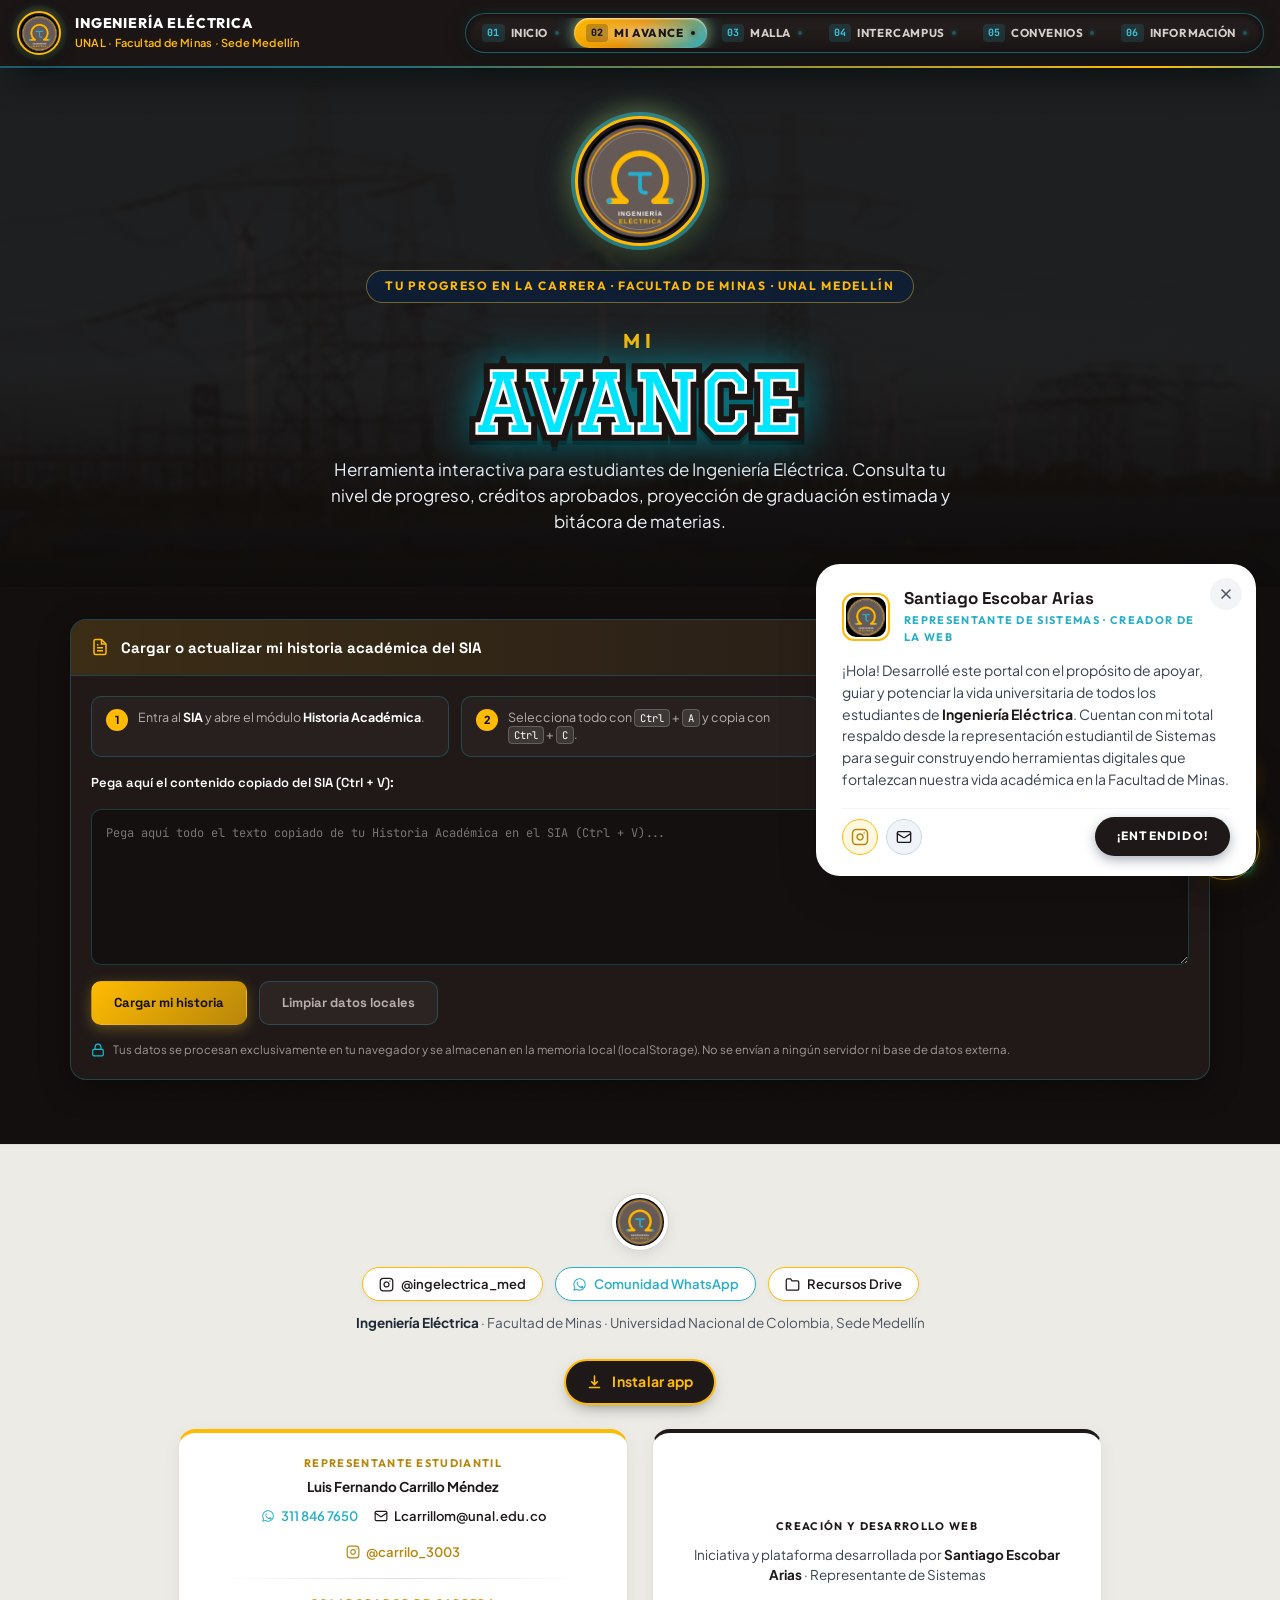
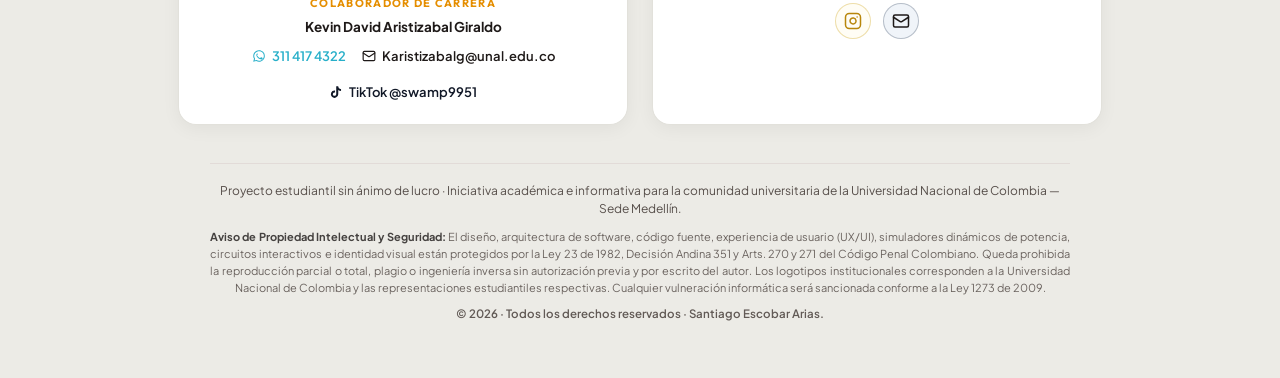
==== commit 5cfe0a9d: "integración sofia + botón instalar" ====
--- a/avance.html
+++ b/avance.html
@@ -11,11 +11,18 @@
   <title>Mi Avance · Ingeniería Eléctrica UNAL Medellín</title>
   <meta name="description" content="Consulta tu nivel en la carrera de Ingeniería Eléctrica, tu proyección de graduación, créditos aprobados y materias cursadas a partir de tu historia académica del SIA.">
   <link rel="icon" type="image/png" href="img/favicon.png">
+  <link rel="manifest" href="manifest.webmanifest">
+  <meta name="theme-color" content="#1E1918">
+  <link rel="apple-touch-icon" href="img/app/apple-touch-icon.png">
+  <meta name="apple-mobile-web-app-capable" content="yes">
+  <meta name="apple-mobile-web-app-title" content="Eléctrica UNAL">
   <link rel="preconnect" href="https://fonts.googleapis.com">
   <link rel="preconnect" href="https://fonts.gstatic.com" crossorigin>
   <link rel="stylesheet" href="https://fonts.googleapis.com/css2?family=Graduate&family=Alfa+Slab+One&family=Space+Grotesk:wght@500;600;700&family=Outfit:wght@400;500;600;700;800;900&family=Plus+Jakarta+Sans:ital,wght@0,400;0,500;0,600;0,700;0,800;1,400;1,600&family=JetBrains+Mono:wght@500;700&display=swap">
   <link rel="stylesheet" href="css/base.css">
   <link rel="stylesheet" href="css/avance.css">
+  <link rel="stylesheet" href="css/sofia.css">
+  <script src="js/sofia.js" defer></script>
 </head>
 <body data-pagina="avance">
 
@@ -80,6 +87,7 @@
 
   <!-- SCRIPTS -->
   <script src="js/comun.js"></script>
+  <script src="js/instalar.js"></script>
   <script src="js/avance-lector.js"></script>
   <script src="js/avance.js"></script>
 </body>
--- a/css/base.css
+++ b/css/base.css
@@ -1534,3 +1534,36 @@
   margin: 0;
   opacity: 0.85;
 }
+
+/* =========================================================
+   Botón "Instalar app" y su ayuda
+   ========================================================= */
+.instalar-fila { display: flex; justify-content: center; margin-top: 14px; }
+.instalar-fila--portada { justify-content: center; margin: 22px 0 4px; }
+.instalar-btn {
+  display: inline-flex; align-items: center; gap: 9px;
+  padding: 10px 20px; border: 2px solid var(--dorado-ambar); border-radius: 999px;
+  background: var(--azul-petroleo); color: var(--dorado-ambar);
+  font-family: var(--letra-texto); font-size: 14px; font-weight: 700; letter-spacing: .02em;
+  cursor: pointer; transition: background .15s, color .15s, transform .15s, box-shadow .15s;
+  box-shadow: 0 6px 18px -8px rgba(0, 0, 0, .6);
+}
+.instalar-btn svg { width: 17px; height: 17px; flex: none; }
+.instalar-btn:hover, .instalar-btn:focus-visible { background: var(--dorado-ambar); color: var(--azul-petroleo); transform: translateY(-1px); }
+.instalar-btn:focus-visible { outline: 3px solid var(--azul-petroleo); outline-offset: 3px; }
+
+.instalar-dialogo {
+  width: min(92vw, 420px); padding: 22px 24px; border: 2px solid var(--dorado-ambar); border-radius: 14px;
+  background: var(--azul-petroleo); color: #e8eef7;
+  box-shadow: 0 30px 80px -20px rgba(0, 0, 0, .7);
+}
+.instalar-dialogo::backdrop { background: rgba(0, 0, 0, .75); backdrop-filter: blur(3px); }
+.instalar-dialogo__etiqueta { margin: 0 0 6px; font-size: 12px; font-weight: 600; letter-spacing: .1em; text-transform: uppercase; color: var(--dorado-ambar); }
+.instalar-dialogo__titulo { margin: 0 0 12px; font-family: var(--letra-universidad); font-size: 22px; color: #fff; }
+.instalar-dialogo__pasos { margin: 0 0 16px; padding-left: 22px; display: grid; gap: 8px; font-size: 15px; line-height: 1.5; }
+.instalar-dialogo__pasos b { color: #fff; }
+.instalar-dialogo__cerrar {
+  width: 100%; padding: 11px; border: 2px solid var(--dorado-ambar); border-radius: 999px; background: transparent;
+  color: var(--dorado-ambar); font-family: var(--letra-texto); font-size: 14px; font-weight: 700; cursor: pointer;
+}
+.instalar-dialogo__cerrar:hover, .instalar-dialogo__cerrar:focus-visible { background: var(--dorado-ambar); color: var(--azul-petroleo); }
--- a/css/sofia.css
+++ b/css/sofia.css
@@ -0,0 +1,657 @@
+/* ==============================================================================
+   PORTAL WEB OFICIAL · INGENIERÍA ELÉCTRICA · UNAL SEDE MEDELLÍN
+   Arquitectura de software, maquetación y desarrollo integral por:
+   Santiago Escobar Arias · Representante Estudiantil de Sistemas e Informática
+   Canales Oficiales e Información de Ingeniería Eléctrica:
+   Luis Fernando Carrillo Méndez · Representante Estudiantil
+   Kevin David Aristizabal Giraldo · Colaborador de Carrera
+   Facultad de Minas — Universidad Nacional de Colombia, Sede Medellín
+   ============================================================================== */
+
+/* ---------- sofIA: Asistente Virtual Inteligente de Ingeniería Eléctrica UNAL ---------- */
+
+:root {
+  --sofia-ambar-electrico: #E58E00;
+  --sofia-volt-amarillo: #FFBB02;
+  --sofia-cian-plasma: #27AFC9;
+  --sofia-cian-brillante: #40C7E0;
+  --sofia-verde-minas: #006633;
+  --sofia-grafito-base: #1A1514;
+  --sofia-grafito-medio: #261F1E;
+  --sofia-fondo-tarjeta: rgba(26, 21, 20, 0.96);
+  --sofia-fondo-chat: rgba(18, 14, 13, 0.94);
+  --sofia-borde: rgba(255, 187, 2, 0.35);
+  --sofia-brillo: rgba(255, 187, 2, 0.25);
+  --sofia-texto: #FFFFFF;
+  --sofia-texto-suave: #D5CCC8;
+  --sofia-sombra: 0 20px 50px rgba(0, 0, 0, 0.85);
+}
+
+/* ==========================================================================
+   1. BOTÓN FLOTANTE (TRIGGER)
+   ========================================================================== */
+
+.sofia-flotante-wrap {
+  position: fixed;
+  bottom: 24px;
+  right: 24px;
+  z-index: 999;
+  display: flex;
+  flex-direction: column;
+  align-items: flex-end;
+  gap: 10px;
+  pointer-events: none;
+}
+
+.sofia-flotante-wrap > * {
+  pointer-events: auto;
+}
+
+/* Tooltip / Globo de bienvenida inicial */
+.sofia-globo-bienvenida {
+  display: flex;
+  align-items: center;
+  gap: 10px;
+  background: rgba(38, 31, 30, 0.96);
+  border: 1px solid var(--sofia-borde);
+  backdrop-filter: blur(12px);
+  padding: 8px 14px 8px 16px;
+  border-radius: 999px;
+  box-shadow: 0 10px 30px rgba(0, 0, 0, 0.5), 0 0 18px var(--sofia-brillo);
+  color: var(--sofia-texto);
+  font-family: var(--letra-texto, 'Plus Jakarta Sans', sans-serif);
+  font-size: 13px;
+  line-height: 1.25;
+  cursor: pointer;
+  animation: sofiaGloboEntrar 0.4s cubic-bezier(0.16, 1, 0.3, 1);
+  transition: transform 0.2s, background 0.2s;
+  max-width: 295px;
+}
+
+.sofia-globo-bienvenida:hover {
+  transform: translateY(-2px);
+  background: rgba(53, 43, 41, 0.98);
+}
+
+.sofia-globo-texto {
+  color: #FFFFFF !important;
+}
+
+.sofia-globo-texto strong {
+  color: var(--sofia-volt-amarillo) !important;
+  font-weight: 700;
+}
+
+.sofia-globo-cerrar {
+  background: transparent;
+  border: none;
+  color: var(--sofia-texto-suave);
+  font-size: 14px;
+  padding: 2px 4px;
+  cursor: pointer;
+  border-radius: 50%;
+  display: flex;
+  align-items: center;
+  justify-content: center;
+  transition: color 0.15s, transform 0.15s;
+}
+
+.sofia-globo-cerrar:hover {
+  color: var(--sofia-volt-amarillo);
+  transform: scale(1.15);
+}
+
+/* Botón disparador circular */
+.sofia-boton {
+  position: relative;
+  width: 62px;
+  height: 62px;
+  border-radius: 50%;
+  background: linear-gradient(135deg, #1A1514 0%, #261F1E 45%, #E58E00 100%);
+  border: 2px solid var(--sofia-volt-amarillo);
+  box-shadow: 0 8px 24px rgba(0, 0, 0, 0.65), 0 0 22px rgba(255, 187, 2, 0.4);
+  cursor: pointer;
+  display: flex;
+  align-items: center;
+  justify-content: center;
+  color: #FFFFFF;
+  padding: 0;
+  transition: transform 0.25s cubic-bezier(0.34, 1.56, 0.64, 1), box-shadow 0.25s ease;
+  outline: none;
+}
+
+.sofia-boton:hover {
+  transform: scale(1.08);
+  box-shadow: 0 12px 32px rgba(0, 0, 0, 0.75), 0 0 32px rgba(255, 187, 2, 0.7);
+}
+
+.sofia-boton:active {
+  transform: scale(0.95);
+}
+
+/* Halo orbital de descarga electromagnética */
+.sofia-boton__halo {
+  position: absolute;
+  inset: -6px;
+  border-radius: 50%;
+  border: 1.5px solid var(--sofia-volt-amarillo);
+  opacity: 0.6;
+  animation: sofiaRadarHalo 2.6s infinite ease-out;
+  pointer-events: none;
+}
+
+/* Punto verde 'en línea' */
+.sofia-boton__badge {
+  position: absolute;
+  bottom: 2px;
+  right: 2px;
+  width: 14px;
+  height: 14px;
+  border-radius: 50%;
+  background: #10B981;
+  border: 2px solid #1A1514;
+  box-shadow: 0 0 8px #10B981;
+}
+
+/* ==========================================================================
+   2. VENTANA DEL CHATBOT
+   ========================================================================== */
+
+.sofia-ventana {
+  position: fixed;
+  bottom: 96px;
+  right: 24px;
+  width: 410px;
+  max-width: calc(100vw - 32px);
+  height: 620px;
+  max-height: calc(100vh - 120px);
+  background: var(--sofia-fondo-tarjeta);
+  border: 1px solid var(--sofia-borde);
+  border-radius: 20px;
+  backdrop-filter: blur(20px);
+  box-shadow: var(--sofia-sombra), 0 0 35px rgba(255, 187, 2, 0.15);
+  display: flex;
+  flex-direction: column;
+  overflow: hidden;
+  z-index: 1000;
+  font-family: var(--letra-texto, 'Plus Jakarta Sans', sans-serif);
+  color: var(--sofia-texto);
+  opacity: 0;
+  pointer-events: none;
+  transform: translateY(20px) scale(0.96);
+  transform-origin: bottom right;
+  transition: opacity 0.25s cubic-bezier(0.16, 1, 0.3, 1),
+              transform 0.25s cubic-bezier(0.16, 1, 0.3, 1),
+              width 0.3s ease,
+              height 0.3s ease;
+}
+
+.sofia-ventana.is-abierta {
+  opacity: 1;
+  pointer-events: auto;
+  transform: translateY(0) scale(1);
+}
+
+.sofia-ventana.is-maximizada {
+  width: 760px;
+  height: 840px;
+  max-width: calc(100vw - 32px);
+  max-height: calc(100vh - 110px);
+}
+
+/* 2.1 CABECERA */
+.sofia-cabecera {
+  display: flex;
+  align-items: center;
+  justify-content: space-between;
+  padding: 14px 18px;
+  background: linear-gradient(135deg, rgba(26, 21, 20, 0.98) 0%, rgba(38, 31, 30, 0.95) 50%, rgba(229, 142, 0, 0.35) 100%);
+  border-bottom: 1px solid var(--sofia-borde);
+  user-select: none;
+}
+
+.sofia-cabecera__info {
+  display: flex;
+  align-items: center;
+  gap: 12px;
+}
+
+.sofia-cabecera__avatar {
+  position: relative;
+  width: 44px;
+  height: 44px;
+  border-radius: 50%;
+  background: radial-gradient(circle, #FFBB02 0%, #E58E00 65%, #1A1514 100%);
+  border: 1.5px solid var(--sofia-volt-amarillo);
+  display: flex;
+  align-items: center;
+  justify-content: center;
+  box-shadow: 0 0 16px rgba(255, 187, 2, 0.45);
+}
+
+.sofia-cabecera__titulos {
+  display: flex;
+  flex-direction: column;
+  gap: 2px;
+}
+
+.sofia-cabecera__nombre-fila {
+  display: flex;
+  align-items: center;
+  gap: 8px;
+}
+
+.sofia-cabecera__nombre {
+  font-family: var(--letra-datos, 'Space Grotesk', sans-serif);
+  font-weight: 700;
+  font-size: 16px;
+  color: #FFFFFF !important;
+  letter-spacing: -0.3px;
+}
+
+.sofia-cabecera__tag {
+  font-size: 10px;
+  font-weight: 700;
+  text-transform: uppercase;
+  letter-spacing: 0.5px;
+  background: rgba(255, 187, 2, 0.2);
+  color: var(--sofia-volt-amarillo) !important;
+  border: 1px solid rgba(255, 187, 2, 0.55);
+  padding: 1px 6px;
+  border-radius: 6px;
+}
+
+.sofia-cabecera__estado {
+  font-size: 11.5px;
+  color: var(--sofia-texto-suave);
+  display: flex;
+  align-items: center;
+  gap: 5px;
+}
+
+.sofia-cabecera__punto {
+  width: 7px;
+  height: 7px;
+  border-radius: 50%;
+  background: #10B981;
+  display: inline-block;
+  box-shadow: 0 0 6px #10B981;
+}
+
+.sofia-cabecera__acciones {
+  display: flex;
+  align-items: center;
+  gap: 4px;
+}
+
+.sofia-accion-btn {
+  background: transparent;
+  border: none;
+  color: var(--sofia-texto-suave);
+  width: 32px;
+  height: 32px;
+  border-radius: 8px;
+  cursor: pointer;
+  display: flex;
+  align-items: center;
+  justify-content: center;
+  transition: background 0.15s, color 0.15s;
+}
+
+.sofia-accion-btn:hover {
+  background: rgba(255, 255, 255, 0.12);
+  color: #FFFFFF;
+}
+
+/* 2.2 CUERPO DE MENSAJES */
+.sofia-cuerpo {
+  flex: 1;
+  overflow-y: auto;
+  padding: 16px;
+  background: var(--sofia-fondo-chat);
+  display: flex;
+  flex-direction: column;
+  gap: 14px;
+  scrollbar-width: thin;
+  scrollbar-color: rgba(255, 187, 2, 0.4) transparent;
+}
+
+.sofia-cuerpo::-webkit-scrollbar {
+  width: 6px;
+}
+.sofia-cuerpo::-webkit-scrollbar-thumb {
+  background: rgba(255, 187, 2, 0.4);
+  border-radius: 4px;
+}
+
+.sofia-mensajes {
+  display: flex;
+  flex-direction: column;
+  gap: 12px;
+}
+
+/* Burbuja individual */
+.sofia-mensaje {
+  display: flex;
+  flex-direction: column;
+  gap: 4px;
+  max-width: 88%;
+  animation: sofiaMensajeEntrar 0.25s cubic-bezier(0.16, 1, 0.3, 1);
+}
+
+.sofia-mensaje--sofia {
+  align-self: flex-start;
+}
+
+.sofia-mensaje--usuario {
+  align-self: flex-end;
+}
+
+.sofia-burbuja {
+  padding: 12px 15px;
+  border-radius: 16px;
+  font-size: 13.5px;
+  line-height: 1.5;
+  word-break: break-word;
+  position: relative;
+  color: #FFFFFF !important;
+}
+
+.sofia-mensaje--sofia .sofia-burbuja {
+  background: rgba(38, 31, 30, 0.92);
+  border: 1px solid rgba(255, 187, 2, 0.3);
+  color: #FFFFFF !important;
+  border-bottom-left-radius: 4px;
+  box-shadow: 0 4px 16px rgba(0, 0, 0, 0.4);
+}
+
+.sofia-mensaje--usuario .sofia-burbuja {
+  background: linear-gradient(135deg, #E58E00 0%, #9E5B00 100%);
+  border: 1px solid rgba(255, 187, 2, 0.7);
+  color: #FFFFFF !important;
+  border-bottom-right-radius: 4px;
+  box-shadow: 0 4px 14px rgba(229, 142, 0, 0.35);
+}
+
+.sofia-burbuja p {
+  margin: 0 0 8px 0;
+  color: #FFFFFF !important;
+}
+.sofia-burbuja p:last-child {
+  margin-bottom: 0;
+}
+
+.sofia-burbuja strong {
+  color: var(--sofia-volt-amarillo) !important;
+  font-weight: 700;
+}
+
+.sofia-burbuja ul, .sofia-burbuja ol {
+  margin: 6px 0 8px 0;
+  padding-left: 20px;
+  color: #FFFFFF !important;
+}
+.sofia-burbuja li {
+  margin-bottom: 4px;
+  color: #FFFFFF !important;
+}
+
+.sofia-burbuja a {
+  color: var(--sofia-volt-amarillo) !important;
+  text-decoration: underline;
+  text-underline-offset: 3px;
+  font-weight: 600;
+  transition: opacity 0.15s;
+}
+.sofia-burbuja a:hover {
+  opacity: 0.8;
+}
+
+.sofia-burbuja code {
+  background: rgba(0, 0, 0, 0.45);
+  color: #40C7E0;
+  padding: 1px 5px;
+  border-radius: 4px;
+  font-size: 12px;
+  font-family: monospace;
+}
+
+.sofia-mensaje__hora {
+  font-size: 10px;
+  color: var(--sofia-texto-suave);
+  padding: 0 4px;
+}
+
+.sofia-mensaje--usuario .sofia-mensaje__hora {
+  text-align: right;
+}
+
+/* Indicador de escritura (Thinking indicator) */
+.sofia-mensaje--escritura .sofia-burbuja {
+  display: flex;
+  align-items: center;
+  gap: 5px;
+  padding: 14px 18px;
+}
+
+.sofia-punto-ola {
+  width: 7px;
+  height: 7px;
+  border-radius: 50%;
+  background: var(--sofia-volt-amarillo);
+  animation: sofiaOndaPuntos 1.4s infinite ease-in-out both;
+}
+.sofia-punto-ola:nth-child(1) { animation-delay: -0.32s; }
+.sofia-punto-ola:nth-child(2) { animation-delay: -0.16s; }
+
+/* 2.3 CHIPS DE RESPUESTA RÁPIDA (SUGERENCIAS) */
+.sofia-chips-contenedor {
+  display: flex;
+  flex-wrap: wrap;
+  gap: 6px;
+  margin-top: 8px;
+}
+
+.sofia-chip {
+  background: rgba(48, 39, 37, 0.85);
+  border: 1px solid rgba(255, 187, 2, 0.35);
+  color: var(--sofia-texto) !important;
+  padding: 6px 12px;
+  border-radius: 999px;
+  font-size: 12px;
+  font-weight: 500;
+  cursor: pointer;
+  transition: all 0.18s ease;
+  user-select: none;
+  font-family: var(--letra-texto, 'Plus Jakarta Sans', sans-serif);
+}
+
+.sofia-chip:hover {
+  background: rgba(229, 142, 0, 0.95);
+  border-color: var(--sofia-volt-amarillo);
+  color: #FFFFFF !important;
+  transform: translateY(-1.5px);
+  box-shadow: 0 4px 12px rgba(255, 187, 2, 0.35);
+}
+
+/* 2.4 TARJETAS DE ENLACE RÁPIDO */
+.sofia-enlaces-contenedor {
+  display: flex;
+  flex-direction: column;
+  gap: 6px;
+  margin-top: 8px;
+}
+
+.sofia-enlace-card {
+  display: flex;
+  align-items: center;
+  justify-content: space-between;
+  background: rgba(48, 39, 37, 0.7);
+  border: 1px solid rgba(255, 187, 2, 0.25);
+  padding: 8px 12px;
+  border-radius: 10px;
+  text-decoration: none;
+  color: #FFFFFF !important;
+  font-size: 12.5px;
+  transition: background 0.15s, border-color 0.15s;
+}
+
+.sofia-enlace-card:hover {
+  background: rgba(229, 142, 0, 0.8);
+  border-color: var(--sofia-volt-amarillo);
+}
+
+.sofia-enlace-card__icono {
+  display: flex;
+  align-items: center;
+  color: var(--sofia-volt-amarillo);
+}
+
+/* 2.5 PIE / BARRA DE ENTRADA */
+.sofia-pie {
+  padding: 12px 16px 14px 16px;
+  background: rgba(22, 17, 16, 0.98);
+  border-top: 1px solid var(--sofia-borde);
+  display: flex;
+  flex-direction: column;
+  gap: 6px;
+}
+
+.sofia-formulario {
+  display: flex;
+  align-items: center;
+  gap: 8px;
+  background: rgba(38, 31, 30, 0.95);
+  border: 1px solid rgba(255, 187, 2, 0.35);
+  border-radius: 14px;
+  padding: 4px 6px 4px 14px;
+  transition: border-color 0.2s, box-shadow 0.2s;
+}
+
+.sofia-formulario:focus-within {
+  border-color: var(--sofia-volt-amarillo);
+  box-shadow: 0 0 14px rgba(255, 187, 2, 0.35);
+}
+
+.sofia-input {
+  flex: 1;
+  background: transparent;
+  border: none;
+  outline: none;
+  color: #FFFFFF !important;
+  font-size: 13.5px;
+  font-family: inherit;
+  padding: 8px 0;
+}
+
+.sofia-input::placeholder {
+  color: rgba(213, 204, 200, 0.55);
+}
+
+.sofia-btn-enviar {
+  width: 38px;
+  height: 38px;
+  border-radius: 10px;
+  background: linear-gradient(135deg, #FFBB02 0%, #E58E00 100%);
+  border: 1px solid rgba(255, 187, 2, 0.8);
+  color: #1A1514;
+  cursor: pointer;
+  display: flex;
+  align-items: center;
+  justify-content: center;
+  transition: transform 0.15s, opacity 0.15s, box-shadow 0.15s;
+  flex-shrink: 0;
+}
+
+.sofia-btn-enviar:hover:not(:disabled) {
+  transform: scale(1.05);
+  box-shadow: 0 0 12px rgba(255, 187, 2, 0.6);
+}
+
+.sofia-btn-enviar:disabled {
+  opacity: 0.4;
+  cursor: not-allowed;
+}
+
+.sofia-subtexto {
+  font-size: 10.5px;
+  color: var(--sofia-texto-suave);
+  text-align: center;
+  opacity: 0.75;
+}
+
+/* ==========================================================================
+   3. ANIMACIONES
+   ========================================================================== */
+
+@keyframes sofiaRadarHalo {
+  0% {
+    transform: scale(0.95);
+    opacity: 0.7;
+  }
+  70% {
+    transform: scale(1.35);
+    opacity: 0;
+  }
+  100% {
+    transform: scale(1.35);
+    opacity: 0;
+  }
+}
+
+@keyframes sofiaGloboEntrar {
+  from {
+    opacity: 0;
+    transform: translateY(8px) scale(0.95);
+  }
+  to {
+    opacity: 1;
+    transform: translateY(0) scale(1);
+  }
+}
+
+@keyframes sofiaMensajeEntrar {
+  from {
+    opacity: 0;
+    transform: translateY(6px);
+  }
+  to {
+    opacity: 1;
+    transform: translateY(0);
+  }
+}
+
+@keyframes sofiaOndaPuntos {
+  0%, 80%, 100% {
+    transform: scale(0);
+    opacity: 0.3;
+  }
+  40% {
+    transform: scale(1);
+    opacity: 1;
+  }
+}
+
+/* ==========================================================================
+   4. RESPONSIVE Y MÓVIL
+   ========================================================================== */
+
+@media (max-width: 640px) {
+  .sofia-flotante-wrap {
+    bottom: 16px;
+    right: 16px;
+  }
+
+  .sofia-ventana {
+    bottom: 84px;
+    right: 16px;
+    width: calc(100vw - 32px);
+    height: calc(100vh - 110px);
+    border-radius: 18px;
+  }
+
+  .sofia-globo-bienvenida {
+    max-width: 250px;
+    font-size: 12px;
+  }
+}
